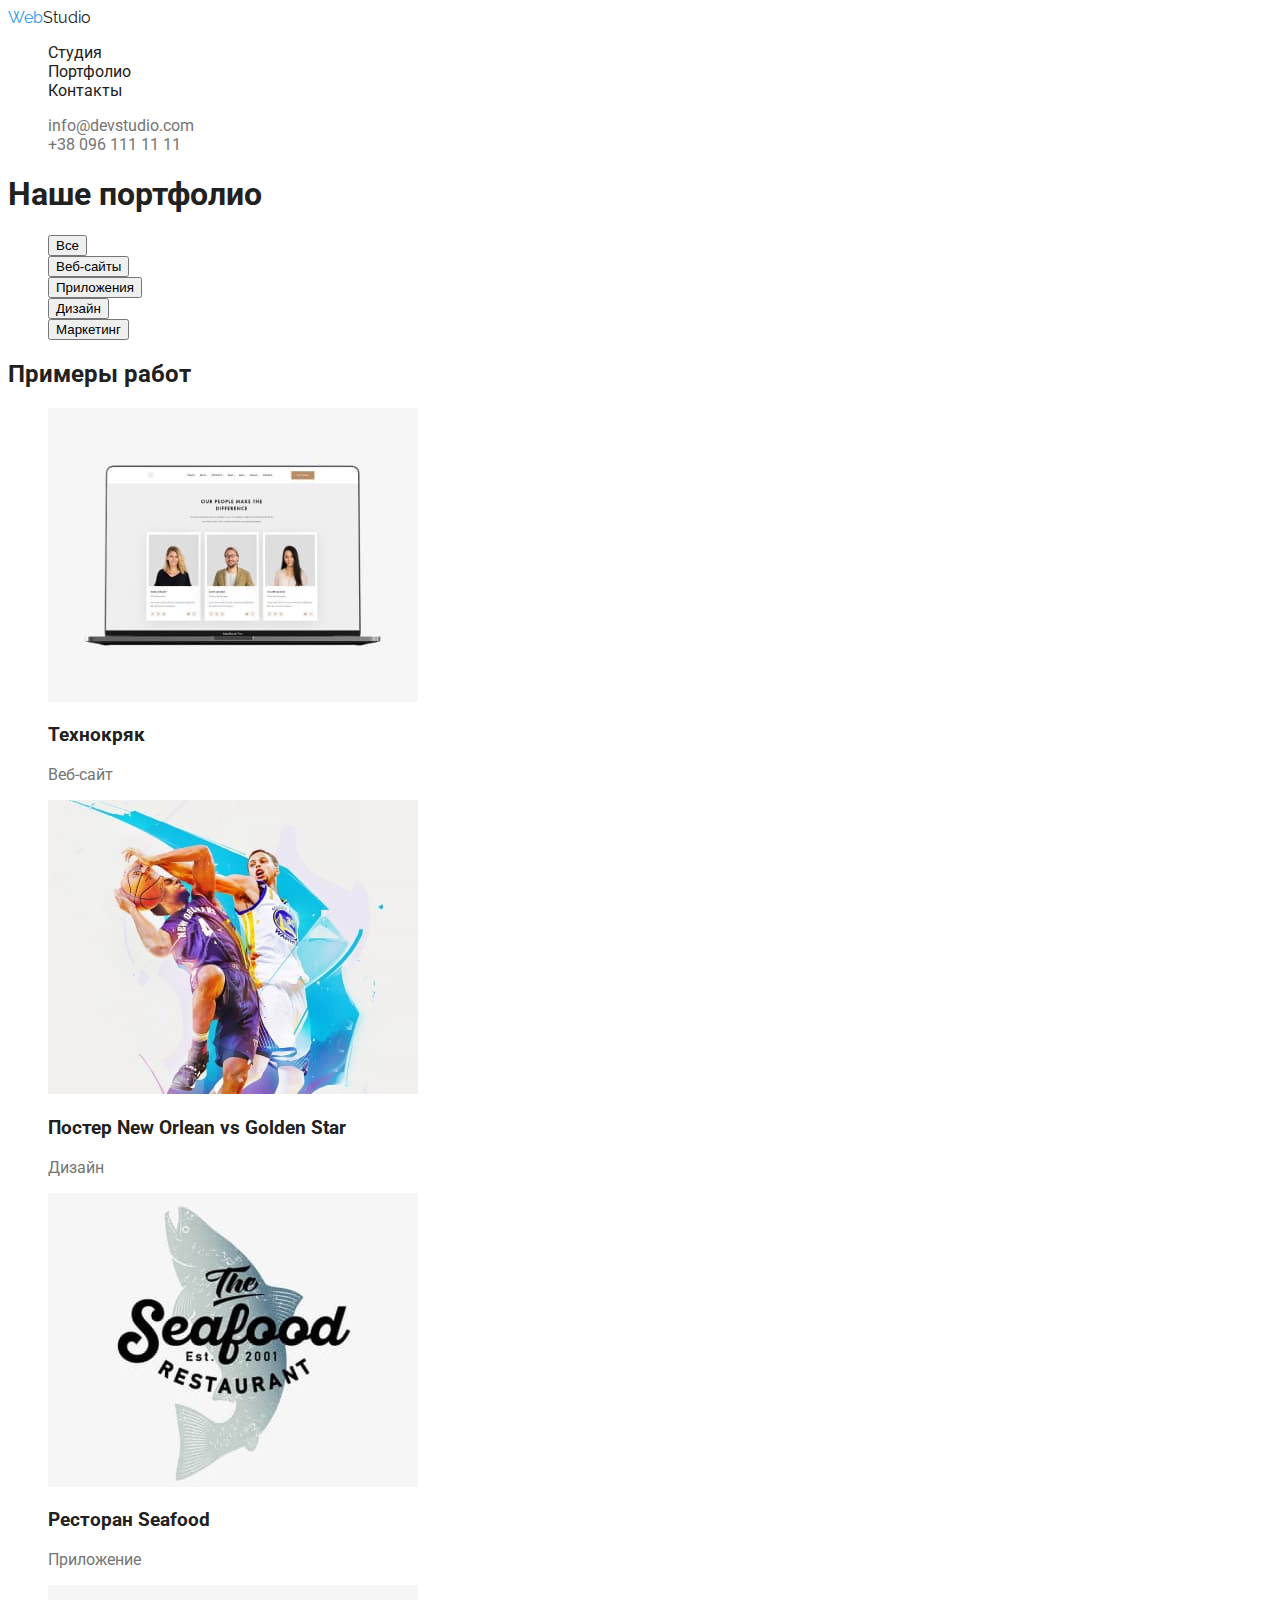
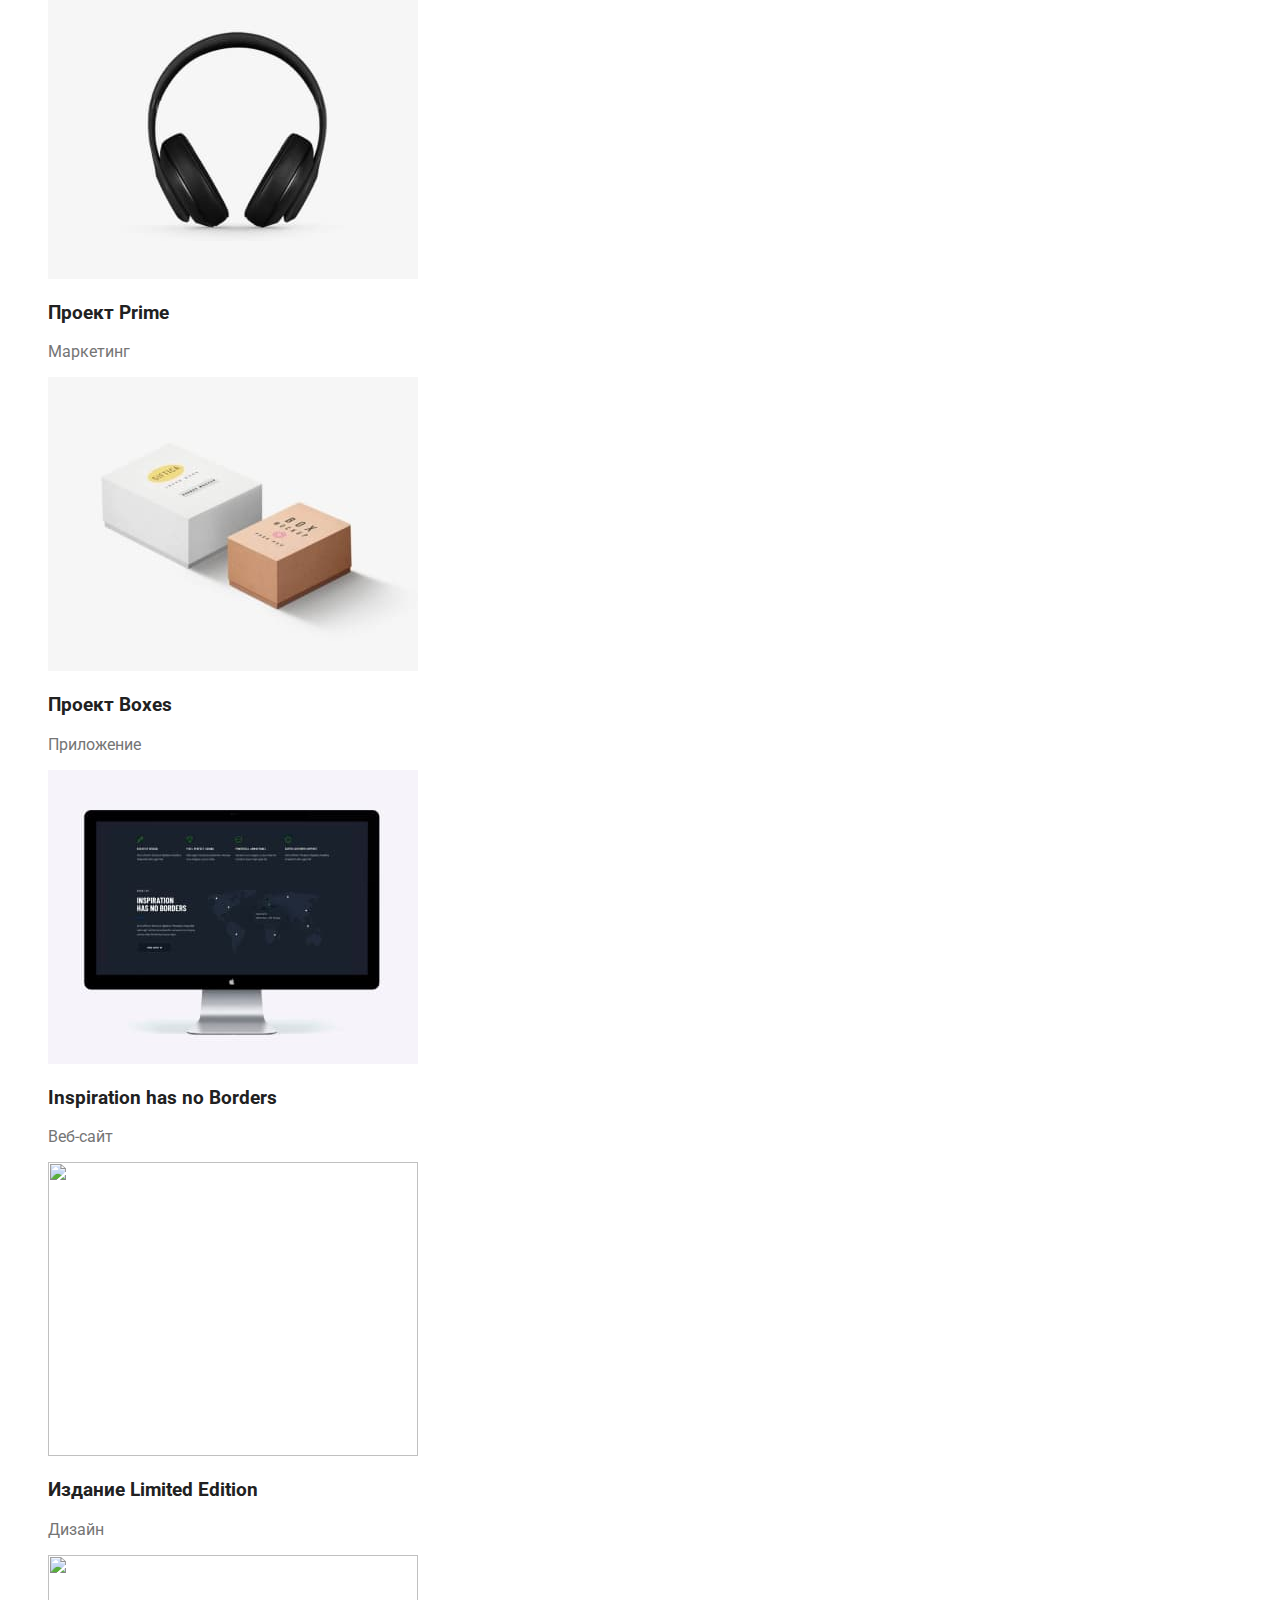
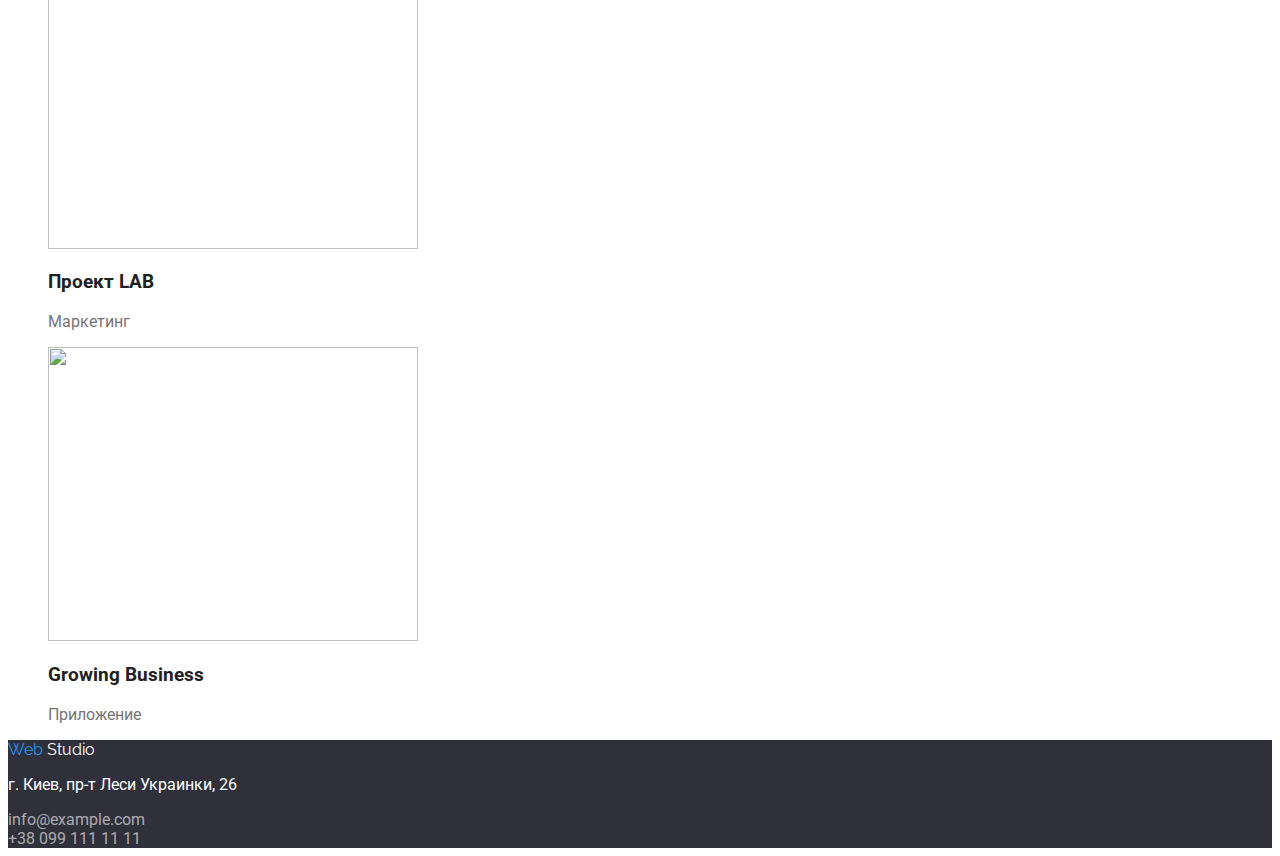
==== portfolio.html @ 96216321 "6" ====
<!DOCTYPE html>
<html lang="ru">
  <head>
    <meta charset="UTF-8" />
    <meta http-equiv="X-UA-Compatible" content="IE=edge" />
    <meta name="viewport" content="width=device-width, initial-scale=1.0" />
    <title>Web Studio (Version 2.1)</title>
    <link rel="stylesheet" href="./css/styles.css" />
    <link rel="preconnect" href="https://fonts.googleapis.com" />
    <link rel="preconnect" href="https://fonts.gstatic.com" crossorigin />
    <link
      href="https://fonts.googleapis.com/css2?family=Raleway:wght@700&family=Roboto:wght@400;500;700;900&display=swap"
      rel="stylesheet"
    />
  </head>

  <body>
    <!--Шапка сайта-->
    <header>
      <nav>
        <a href="./index.html" class="logo"
          >Web<span class="logo-nav">Studio</span></a
        >
        <ul class="site-nav list">
          <li><a href="./index.html" class="link">Студия</a></li>
          <li><a href="./portfolio.html" class="link">Портфолио</a></li>
          <li><a href="" class="link">Контакты</a></li>
        </ul>
      </nav>
      <!--Header contact-->
      <ul class="header-contact list">
        <li>
          <a href="mailto:info@devstudio.com" class="contact"
            >info@devstudio.com</a
          >
        </li>
        <li>
          <a href="tel:+380961111111" class="contact">+38 096 111 11 11</a>
        </li>
      </ul>
    </header>

    <main>
      <section>
        <h1>Наше портфолио</h1>
        <ul>
          <li><button>Все</button></li>
          <li><button>Веб-сайты</button></li>
          <li><button>Приложения</button></li>
          <li><button>Дизайн</button></li>
          <li><button>Маркетинг</button></li>
        </ul>
        <h2>Примеры работ</h2>
        <ul>
          <li>
            <img
              src="./images/portfolio/site_tehnokriak.jpg"
              alt="веб-сайт Технокряк"
              width="370"
              height="294"
            />
            <h3>Технокряк</h3>
            <p>Веб-сайт</p>
          </li>
          <li>
            <img
              src="./images/portfolio/poster_new_arlean_vs_gold_stars.jpg"
              alt="постер Новый Орлеан против Золотых Звезд"
              width="370"
              height="294"
            />
            <h3>Постер <span lang="en">New Orlean vs Golden Star</span></h3>
            <p>Дизайн</p>
          </li>
          <li>
            <img
              src="./images/portfolio/app_restaurant_seafood.jpg"
              alt="приложение ресторана Морепродукты"
              width="370"
              height="294"
            />
            <h3>Ресторан <span lang="en">Seafood</span></h3>
            <p>Приложение</p>
          </li>
          <img
            src="./images/portfolio/marketing_project_prime.jpg"
            alt="проект Прайм маркейтинг"
            width="370"
            height="294"
          />
          <h3>Проект <span lang="en">Prime</span></h3>
          <p>Маркетинг</p>
          <li>
            <img
              src="./images/portfolio/app_project_boxes.jpg"
              alt="приложение проекта Коробки"
              width="370"
              height="294"
            />
            <h3>Проект <span lang="en">Boxes</span></h3>
            <p>Приложение</p>
          </li>
          <li>
            <img
              src="./images/portfolio/site_inspiration.jpg"
              alt="Веб-сайт Вдохновение не имеет границ"
              width="370"
              height="294"
            />
            <h3 lang="en">Inspiration has no Borders</h3>
            <p>Веб-сайт</p>
          </li>
          <li>
            <img src="" alt="" width="370" height="294" />
            <h3>Издание <span lang="en">Limited Edition</span></h3>
            <p>Дизайн</p>
          </li>
          <li>
            <img src="" alt="" width="370" height="294" />
            <h3>Проект <span lang="en">LAB</span></h3>
            <p>Маркетинг</p>
          </li>
          <li>
            <img src="" alt="" width="370" height="294" />
            <h3 lang="en">Growing Business</h3>
            <p>Приложение</p>
          </li>
        </ul>
      </section>
    </main>

    <footer class="footer">
      <a href="./index.html" class="logo"
        >Web <span class="logo-footer">Studio</span></a
      >

      <address>
        <p class="footer-adress">г. Киев, пр-т Леси Украинки, 26</p>
        <a href="mailto:info@example.com" class="footer-contact"
          >info@example.com</a
        >
        <br />
        <a href="tel:+380991111111" class="footer-contact">+38 099 111 11 11</a>
      </address>
    </footer>
  </body>
</html>
---- css/styles.css ----
:root{
    --primary-background-color: #ffffff;
    --alternative-background-color: #2F303A;
    --acccent-background-color:#F5F4FA;
    --primary-text-color: #212121;
    --title-text-color: #757575;
    --alternative-text-color: rgba(255, 255, 255, 0.6);
    --accent-color: #2196F3;
}

body{
    background-color: var(--primary-background-color);
    color: var(--primary-text-color);
    font-family: 'Raleway', sans-serif;
    font-family: 'Roboto', sans-serif;
}

ul{
    list-style: none;
}

a{
    text-decoration: none
}

p{
    color: var(--title-text-color);
}

/* Site-nav */
.logo{
        font-family: 'Raleway';
        color: var(--accent-color);
}

.logo-nav{
color: var(--primary-text-color);
}

.site-nav .link{
color: var(--primary-text-color);
}

.site-nav .link:hover,
.site-nav .link:focus{
color: var(--accent-color);
}

/* Header contact */

.header-contact .contact{
    color: var(--title-text-color);
}

.header-contact .contact:hover,
.header-contact .contact:focus{
color: var(--accent-color);
}

/* Hero */
.hero{
    background-color: var(--alternative-background-color);
}

.hero-title{
    color: var(--primary-background-color);
}

.hero-button:hover,
.hero-button:focus{
cursor: pointer;
}

/* Our team */
.section-team{
    background-color: var(--acccent-background-color);
}

.team-apart{
    background-color: var(--primary-background-color);
}

/* Footer */

.footer{
    background-color: var(--alternative-background-color);
}

.logo-footer{
    color: var(--primary-background-color);
}

.footer-adress{
    color: var(--primary-background-color);
    font-style: normal;
}

.footer-contact{
        font-style: normal;
        color: var(--alternative-text-color);
}
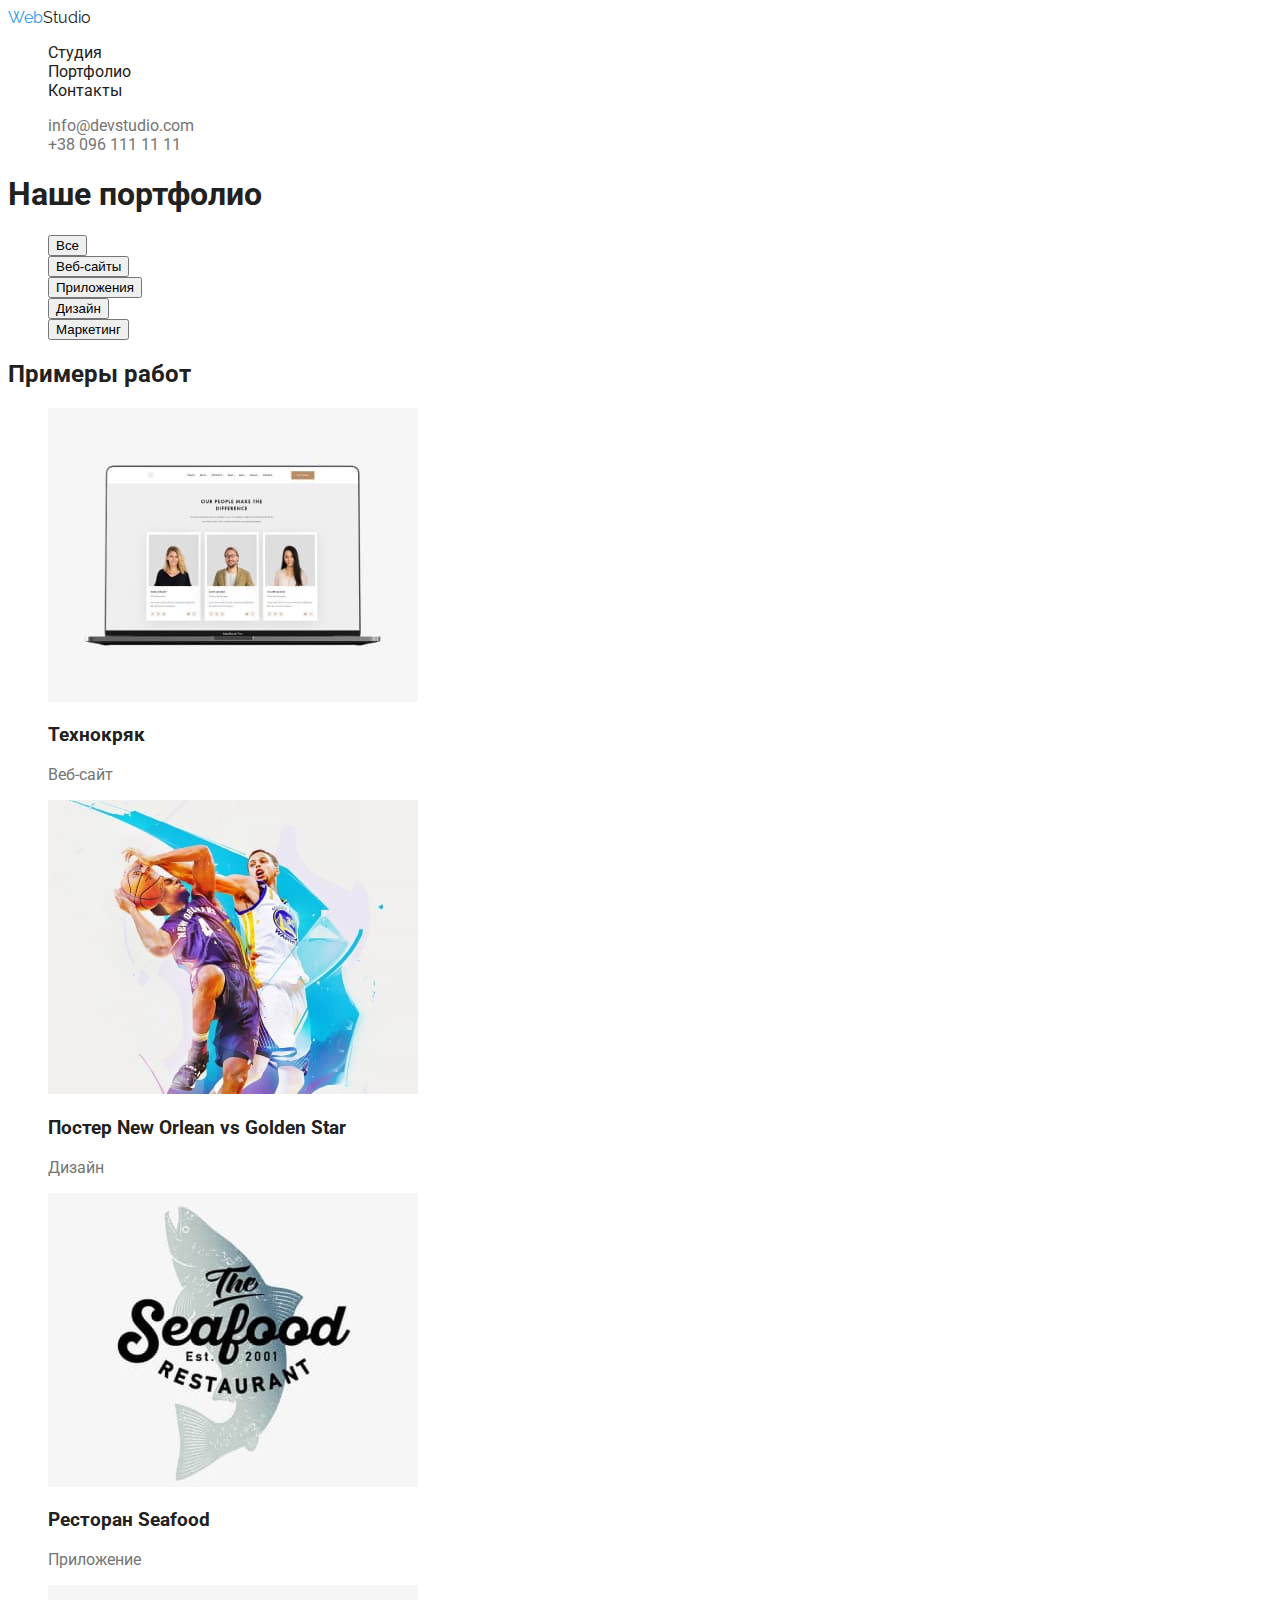
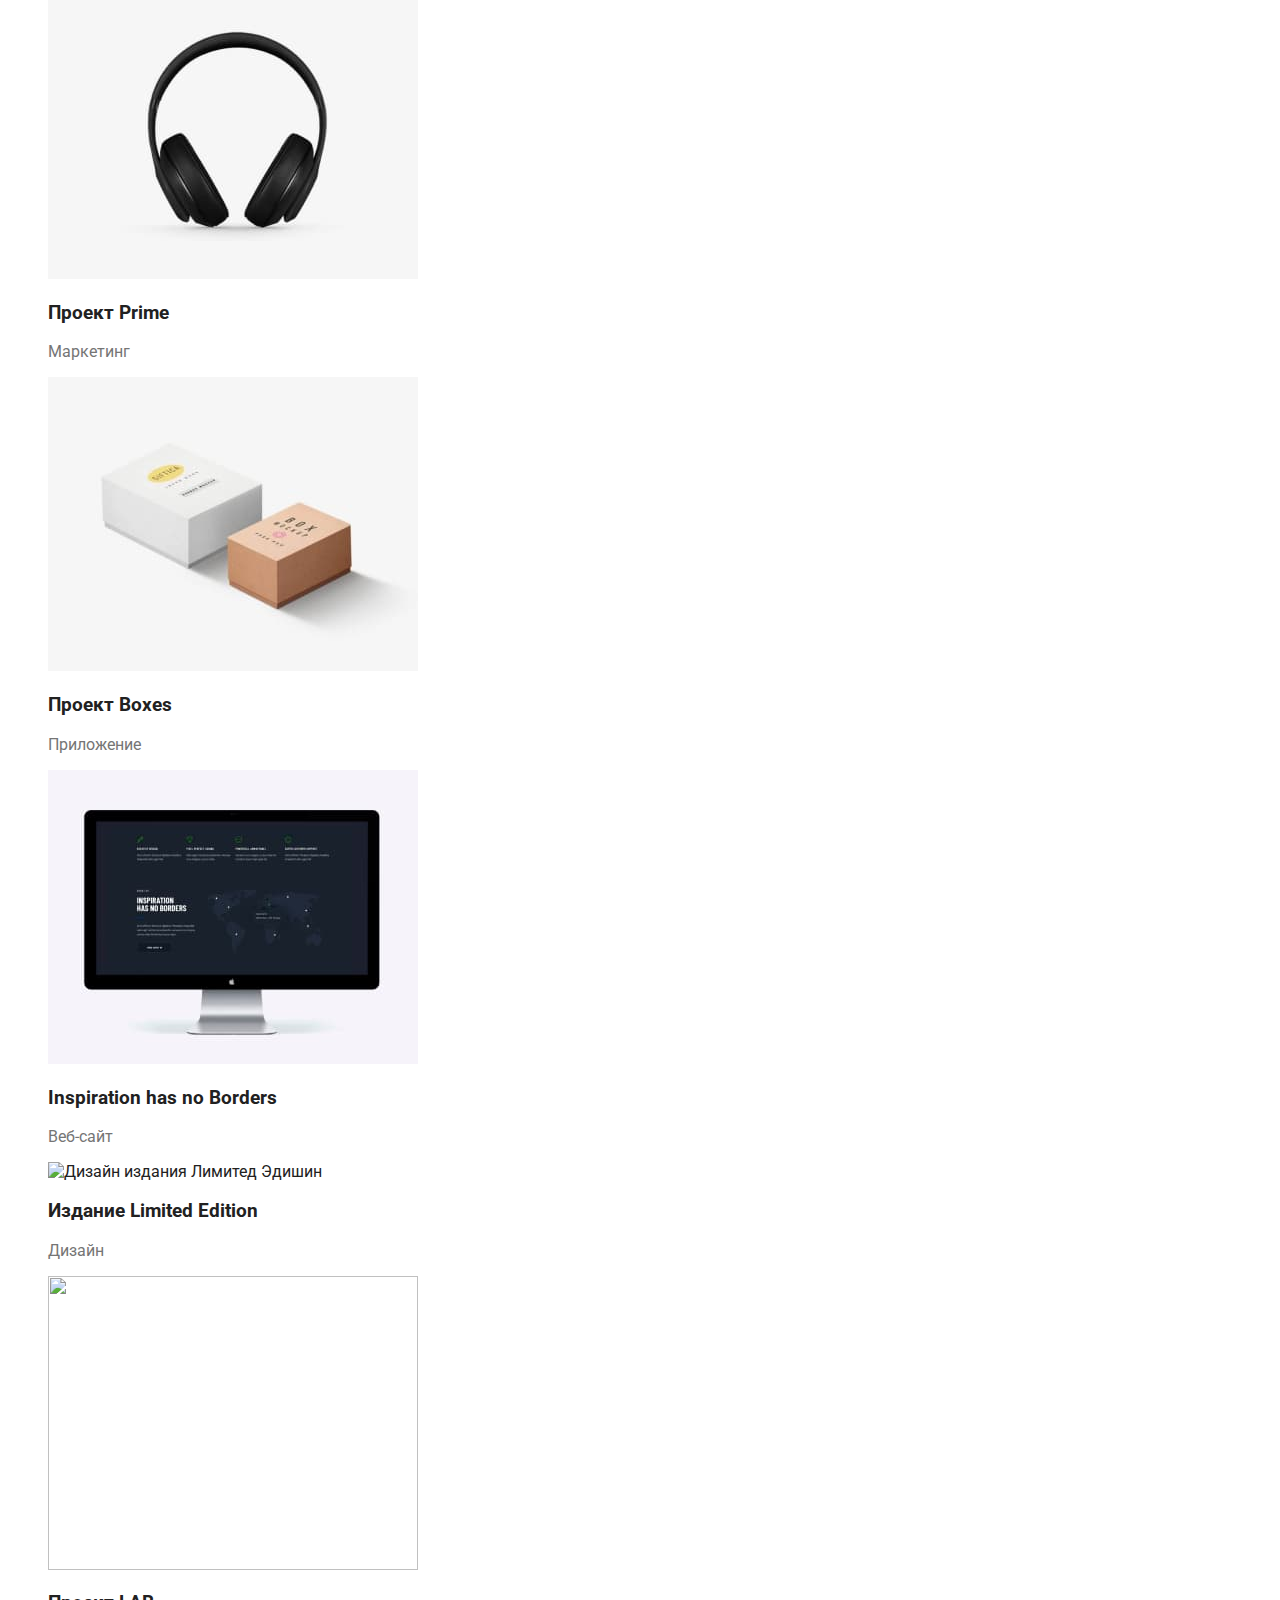
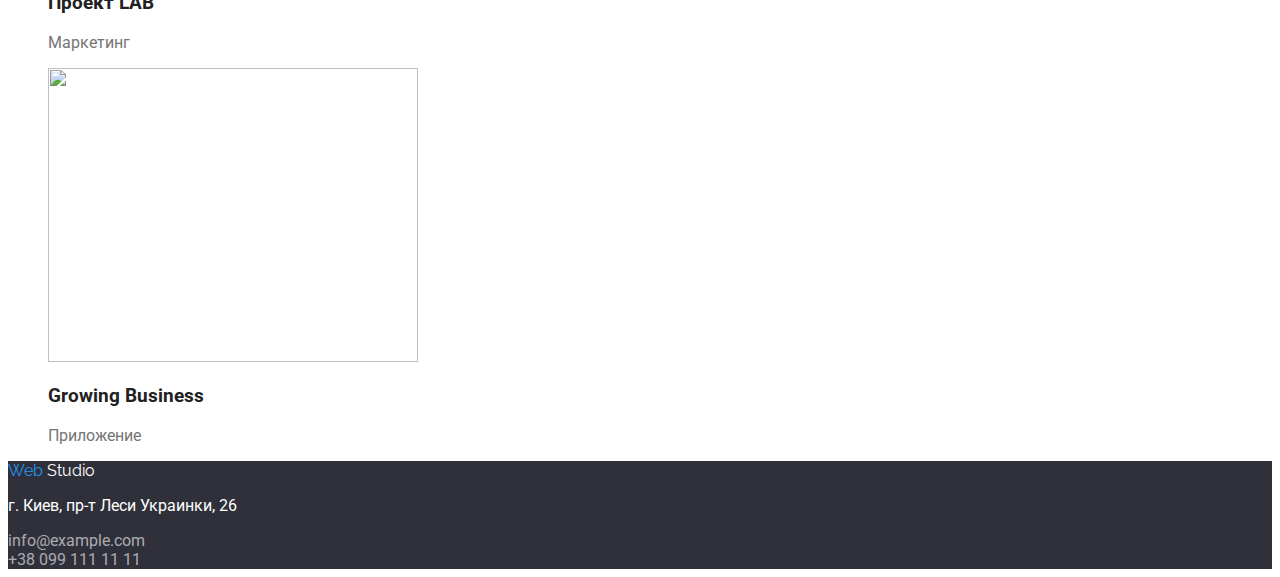
==== commit 34e57066: "7" ====
--- a/portfolio.html
+++ b/portfolio.html
@@ -111,7 +111,12 @@
             <p>Веб-сайт</p>
           </li>
           <li>
-            <img src="" alt="" width="370" height="294" />
+            <img
+              src=""
+              alt="Дизайн издания Лимитед Эдишин"
+              width="370"
+              height="294"
+            />
             <h3>Издание <span lang="en">Limited Edition</span></h3>
             <p>Дизайн</p>
           </li>
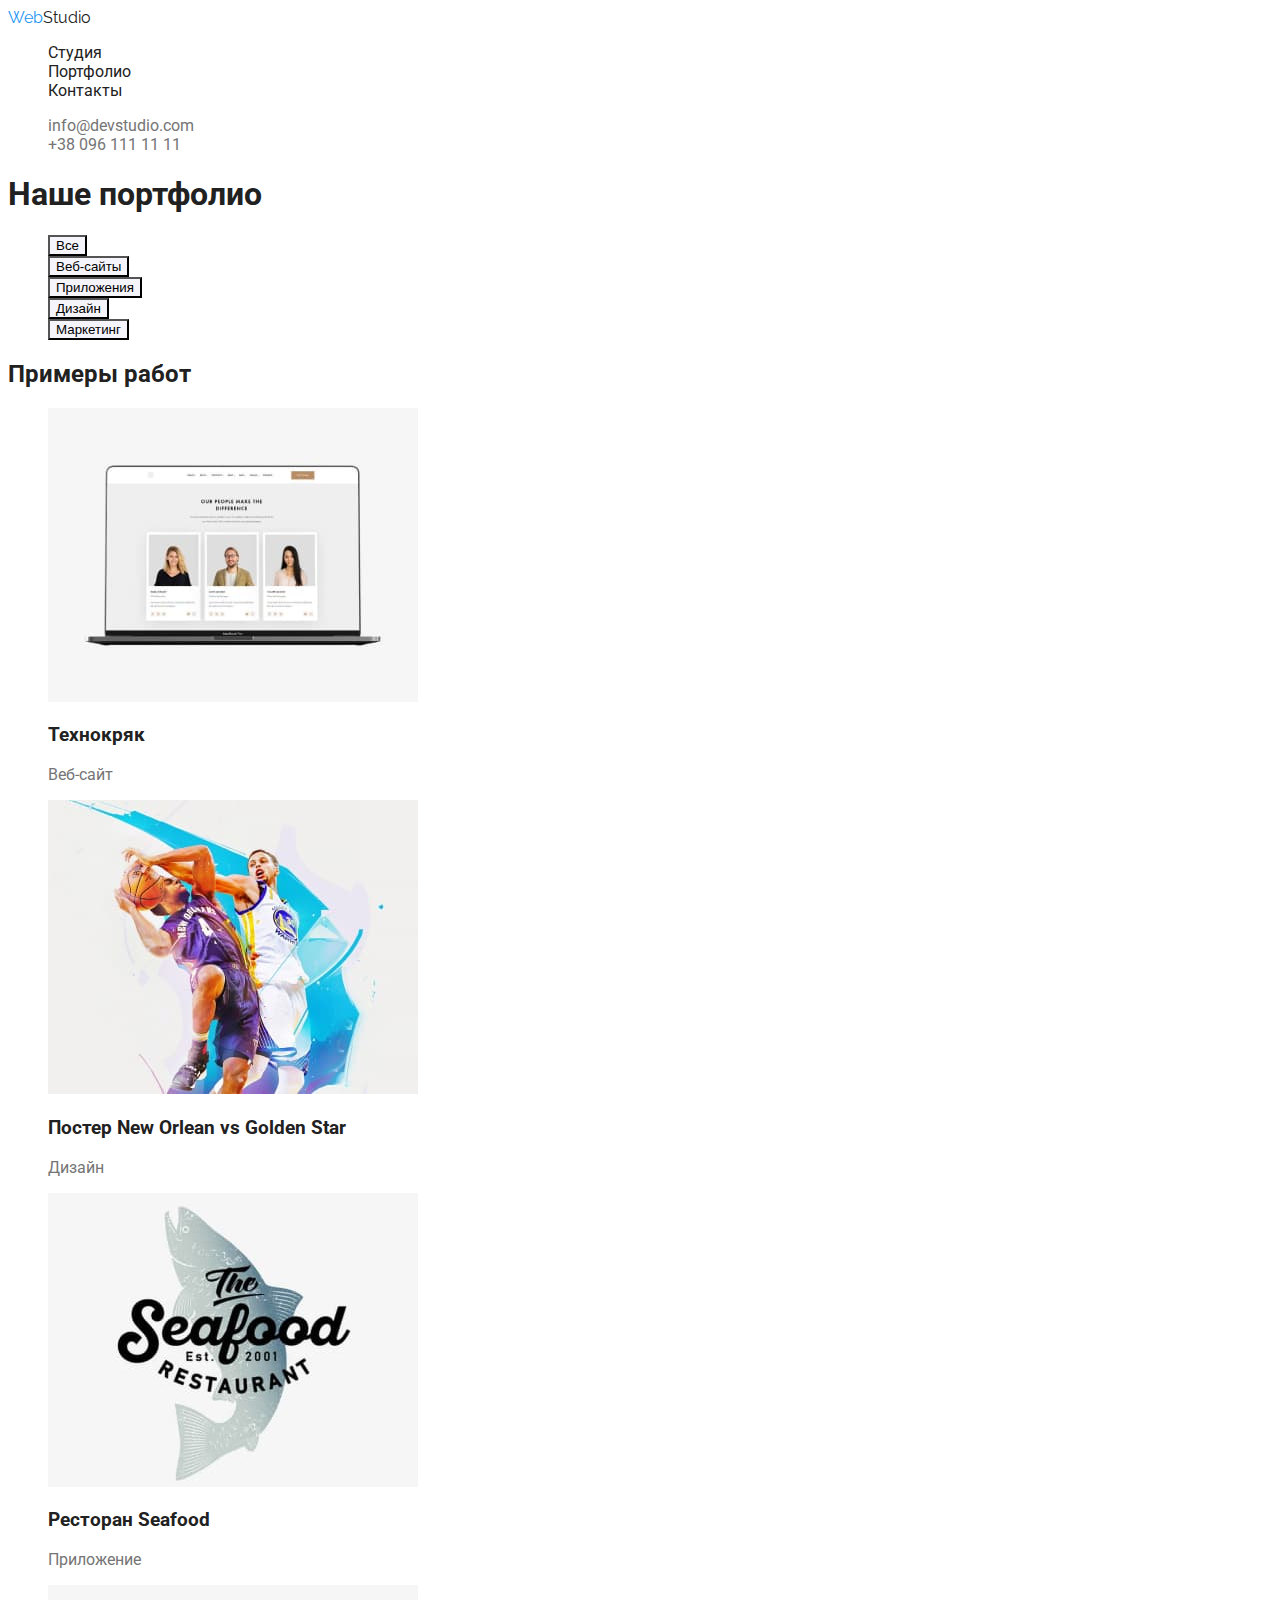
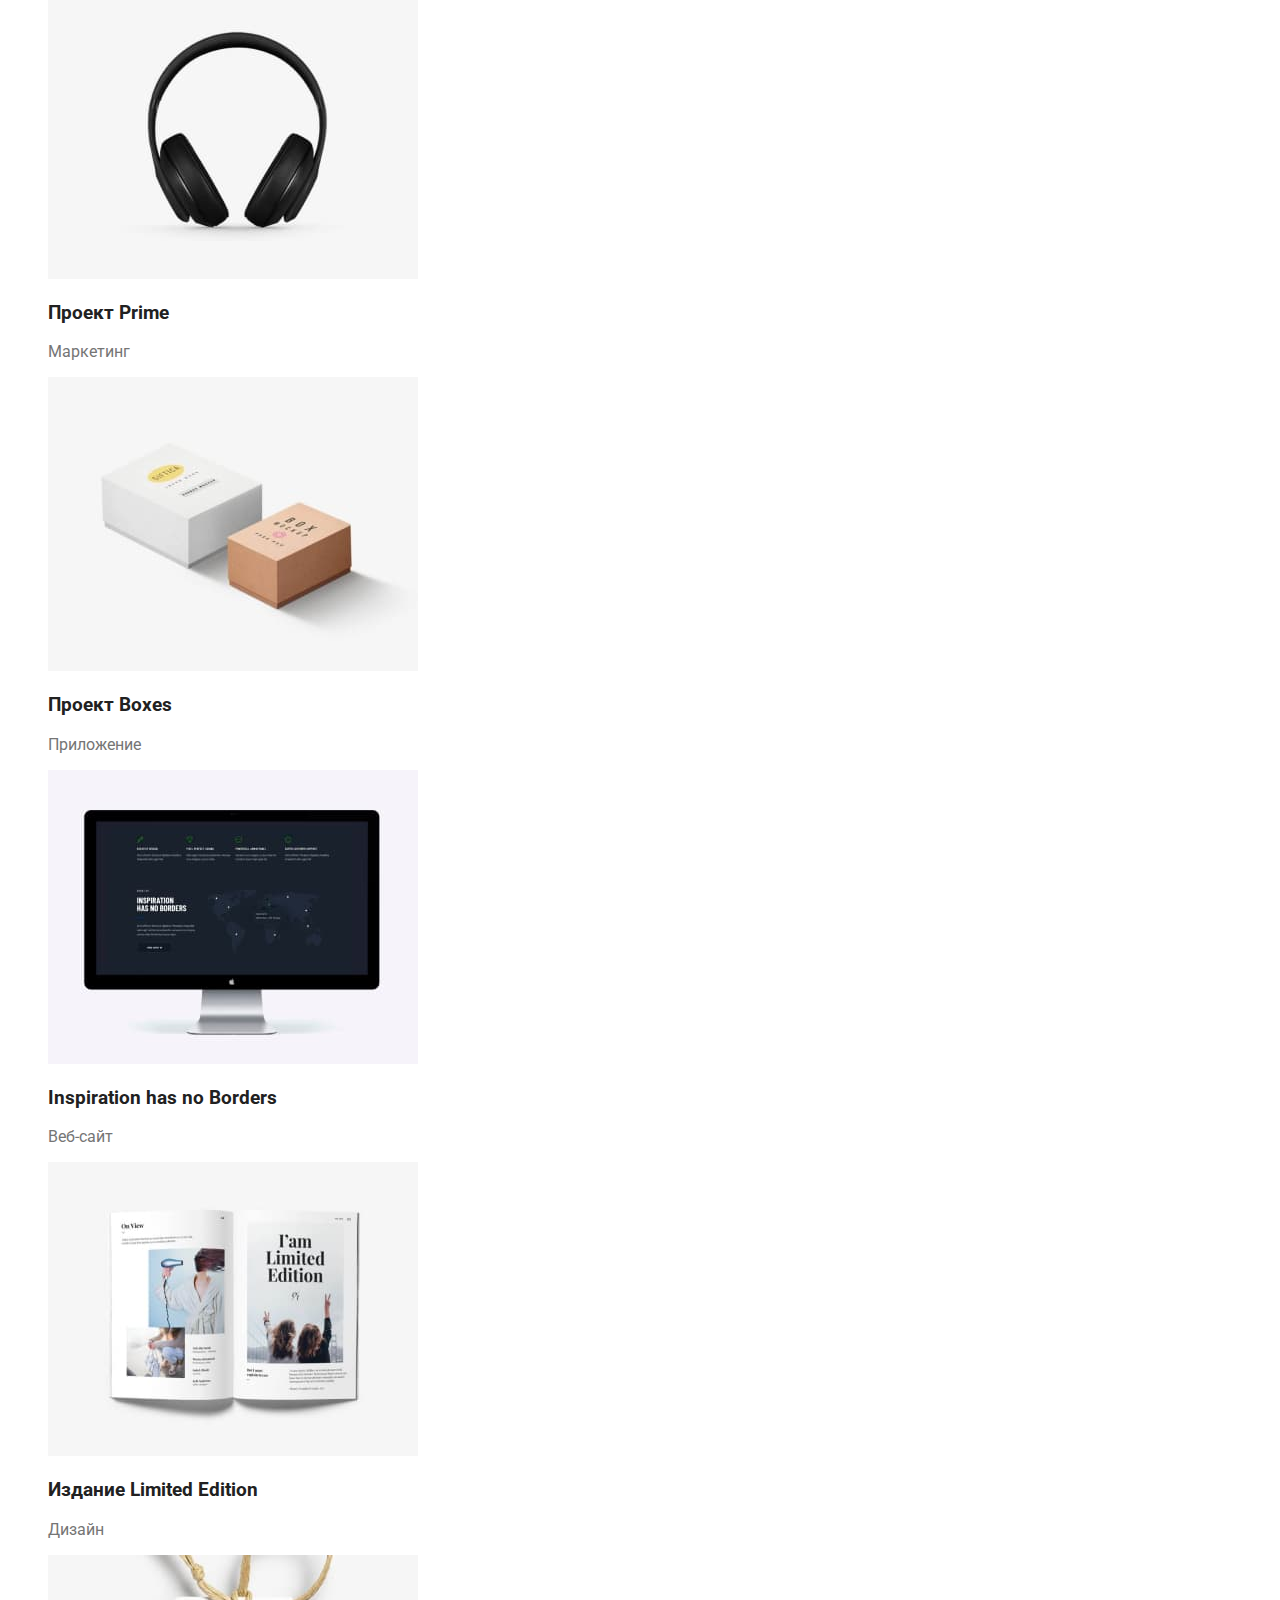
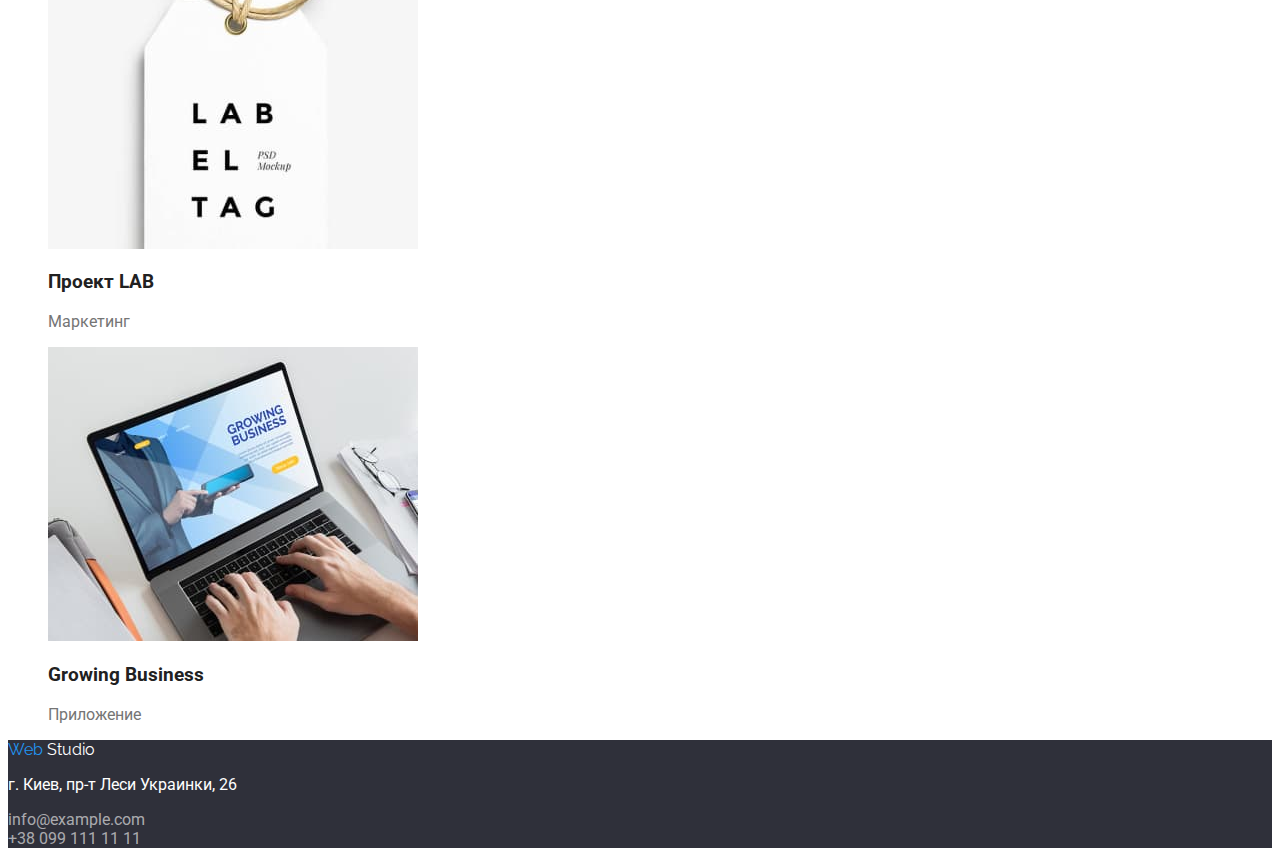
==== commit 96fc756e: "8" ====
--- a/portfolio.html
+++ b/portfolio.html
@@ -44,11 +44,19 @@
       <section>
         <h1>Наше портфолио</h1>
         <ul>
-          <li><button>Все</button></li>
-          <li><button>Веб-сайты</button></li>
-          <li><button>Приложения</button></li>
-          <li><button>Дизайн</button></li>
-          <li><button>Маркетинг</button></li>
+          <li><button type="button" class="button portfolio">Все</button></li>
+          <li>
+            <button type="button" class="button portfolio">Веб-сайты</button>
+          </li>
+          <li>
+            <button type="button" class="button portfolio">Приложения</button>
+          </li>
+          <li>
+            <button type="button" class="button portfolio">Дизайн</button>
+          </li>
+          <li>
+            <button type="button" class="button portfolio">Маркетинг</button>
+          </li>
         </ul>
         <h2>Примеры работ</h2>
         <ul>
@@ -112,7 +120,7 @@
           </li>
           <li>
             <img
-              src=""
+              src="./images/portfolio/design_limeted_edition.jpg"
               alt="Дизайн издания Лимитед Эдишин"
               width="370"
               height="294"
@@ -121,12 +129,22 @@
             <p>Дизайн</p>
           </li>
           <li>
-            <img src="" alt="" width="370" height="294" />
+            <img
+              src="./images/portfolio/progect_lab.jpg"
+              alt="Проект ЛАБ"
+              width="370"
+              height="294"
+            />
             <h3>Проект <span lang="en">LAB</span></h3>
             <p>Маркетинг</p>
           </li>
           <li>
-            <img src="" alt="" width="370" height="294" />
+            <img
+              src="./images/portfolio/app_groving_b.jpg"
+              alt="Приложение растущий бизнес"
+              width="370"
+              height="294"
+            />
             <h3 lang="en">Growing Business</h3>
             <p>Приложение</p>
           </li>
--- a/css/styles.css
+++ b/css/styles.css
@@ -66,9 +66,30 @@
     color: var(--primary-background-color);
 }
 
-.hero-button:hover,
-.hero-button:focus{
+/* Buttons */
+
+.button{
+
+}
+
+.button.hero{
+    color: var(--primary-background-color);
+    background-color: var(--accent-color);
+}
+
+.button.hero:hover,
+.button.hero:focus{
 cursor: pointer;
+}
+
+.button.portfolio{
+    background-color: var(--acccent-background-color);
+}
+
+.button.portfolio:hover,
+.button.portfolio:focus{
+cursor: pointer;
+background-color: var(--accent-color);
 }
 
 /* Our team */
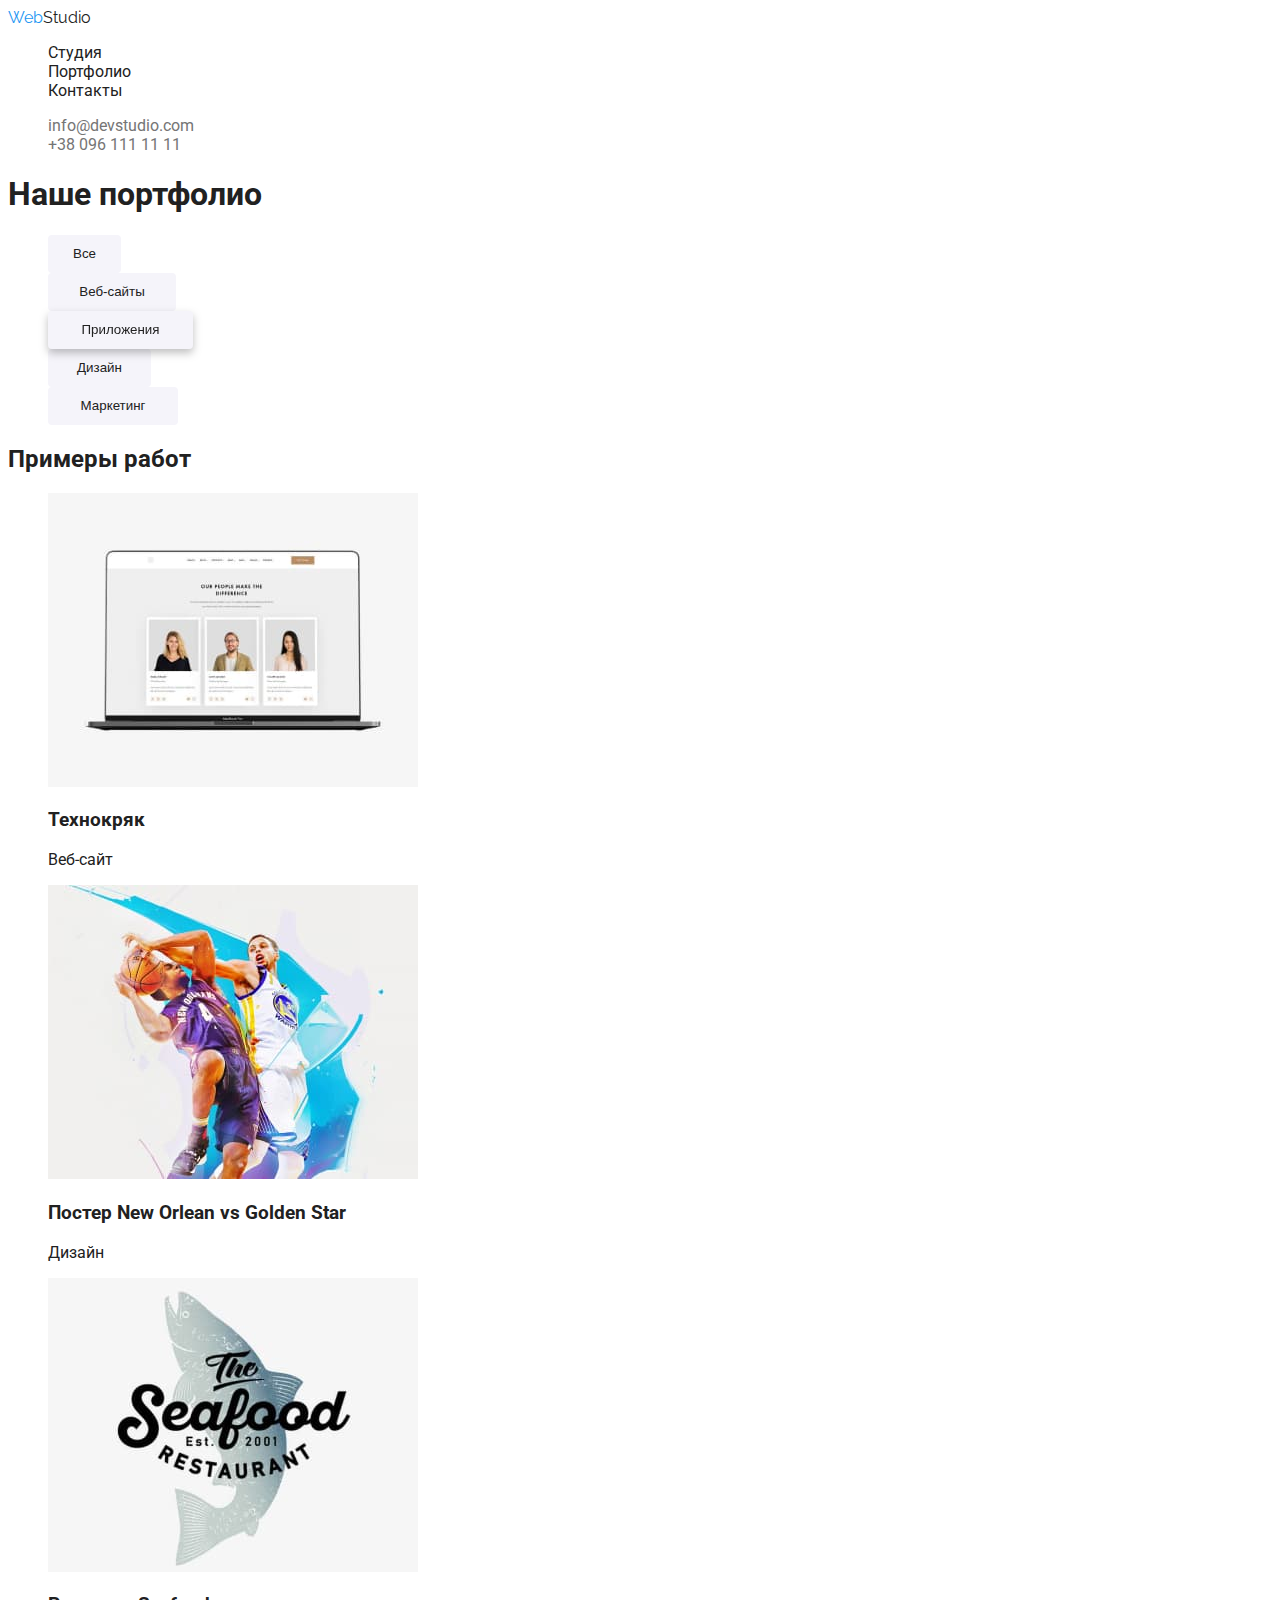
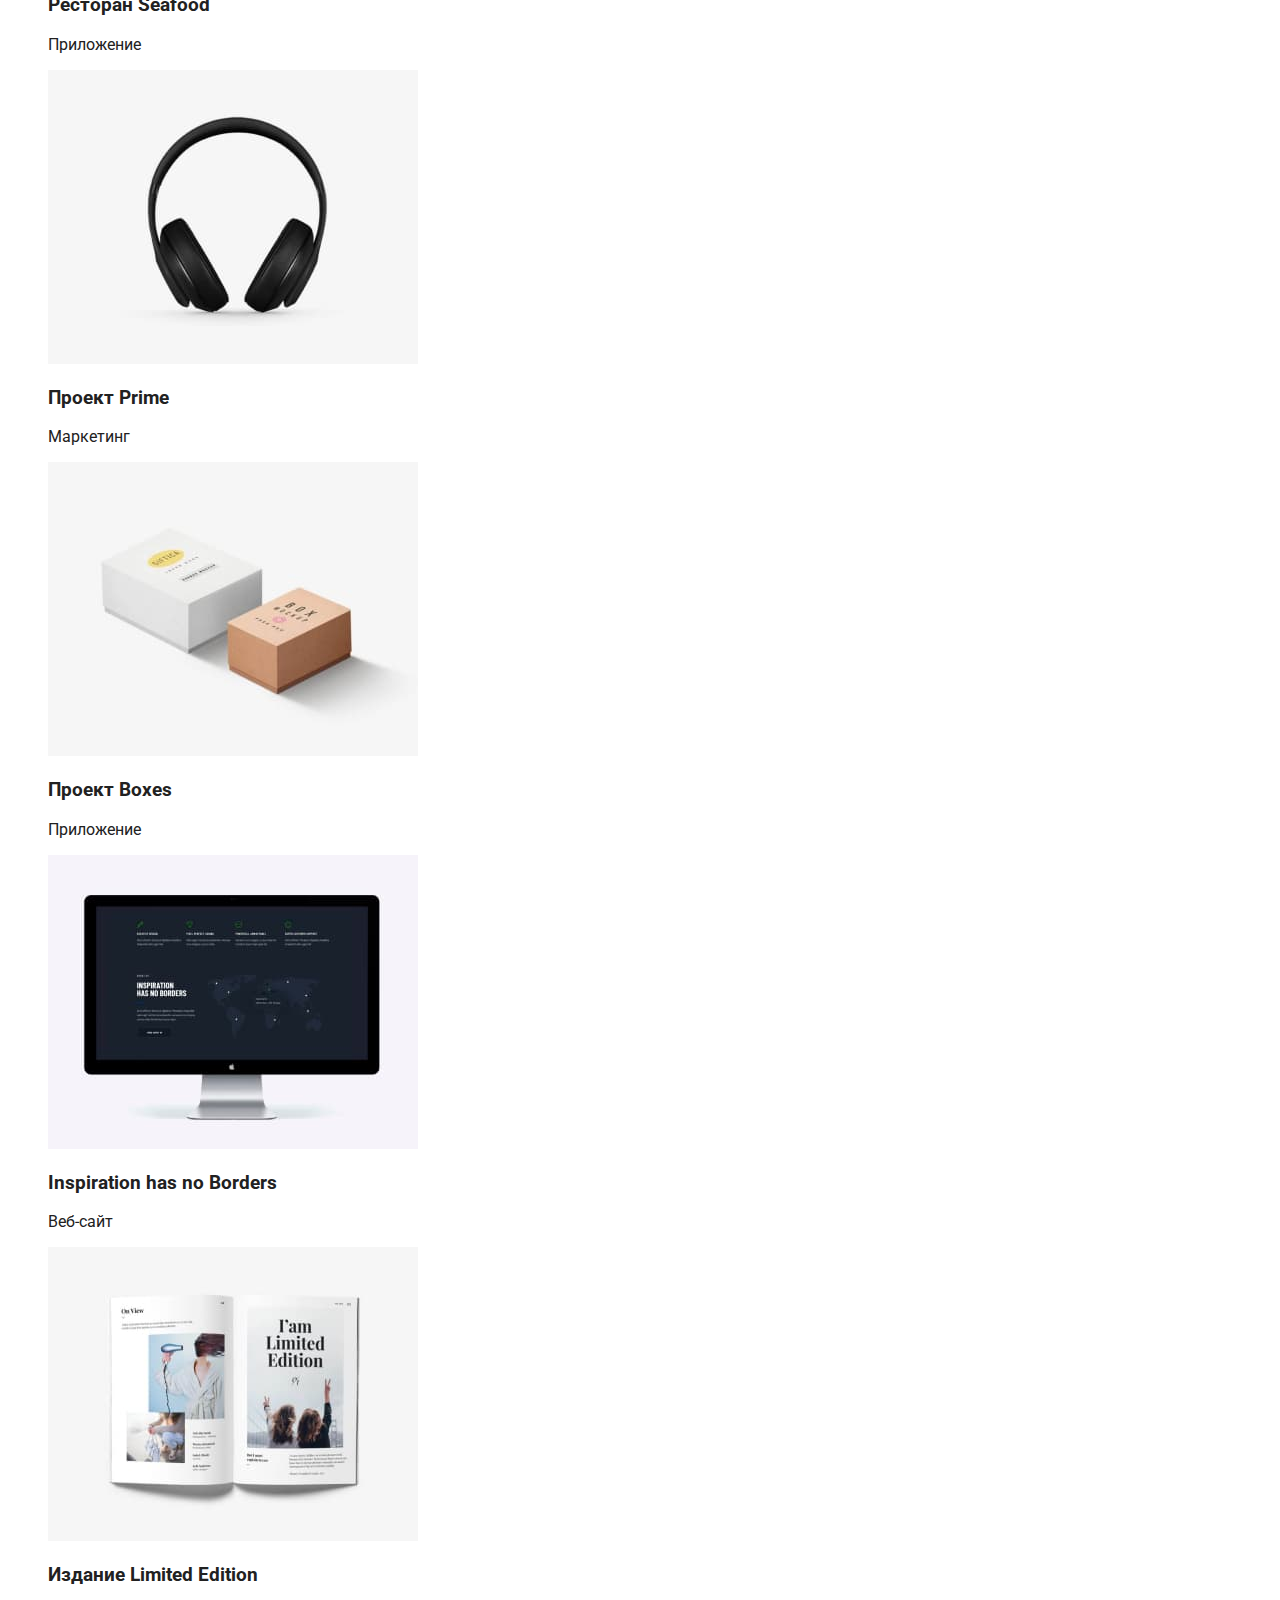
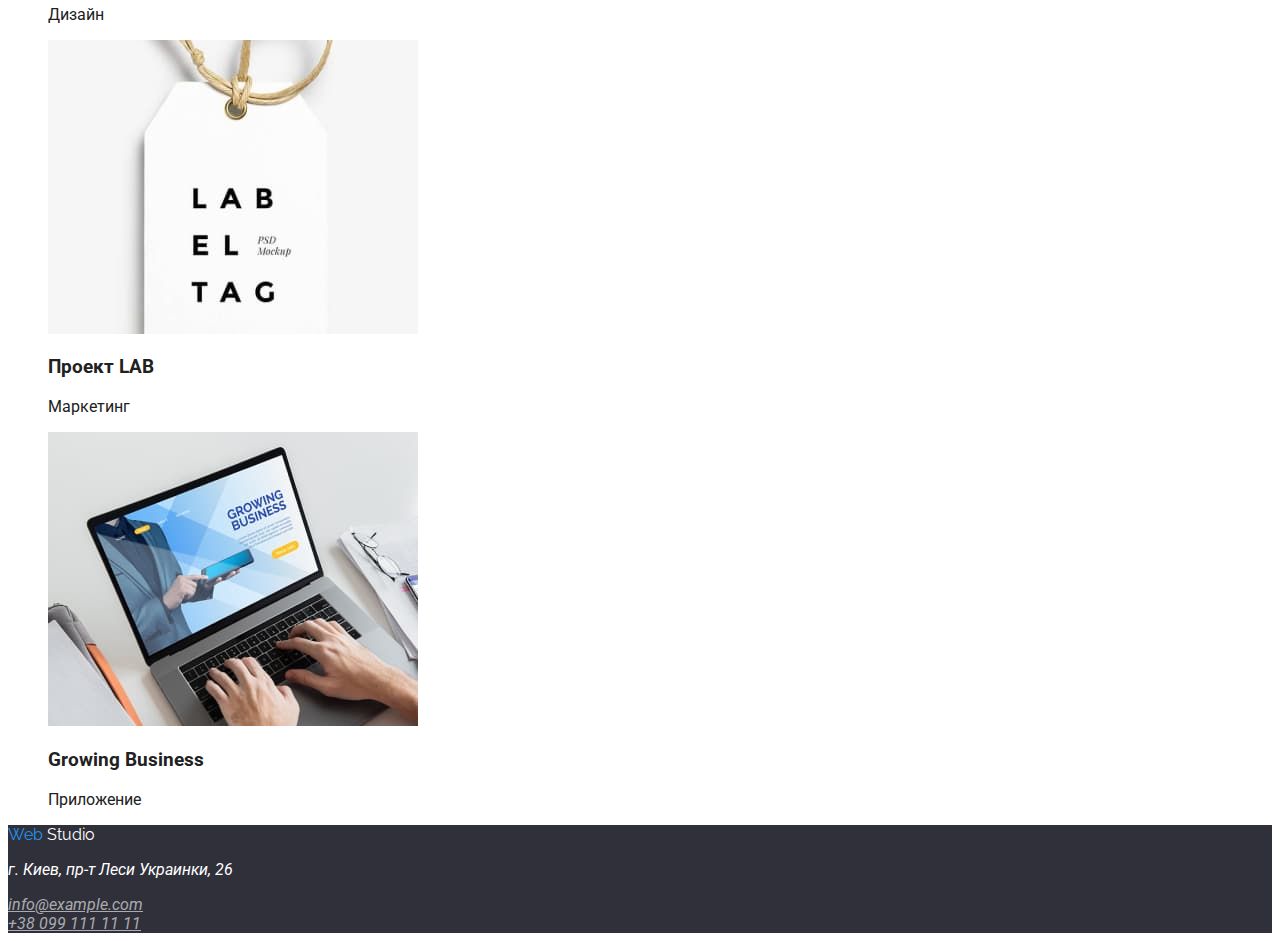
==== commit e94e230c: "12" ====
--- a/portfolio.html
+++ b/portfolio.html
@@ -43,23 +43,33 @@
     <main>
       <section>
         <h1>Наше портфолио</h1>
-        <ul>
-          <li><button type="button" class="button portfolio">Все</button></li>
+        <ul class="portfolio list">
           <li>
-            <button type="button" class="button portfolio">Веб-сайты</button>
+            <button type="button" class="button portfolio all">Все</button>
           </li>
           <li>
-            <button type="button" class="button portfolio">Приложения</button>
+            <button type="button" class="button portfolio site">
+              Веб-сайты
+            </button>
           </li>
           <li>
-            <button type="button" class="button portfolio">Дизайн</button>
+            <button type="button" class="button portfolio app">
+              Приложения
+            </button>
           </li>
           <li>
-            <button type="button" class="button portfolio">Маркетинг</button>
+            <button type="button" class="button portfolio design">
+              Дизайн
+            </button>
+          </li>
+          <li>
+            <button type="button" class="button portfolio marketing">
+              Маркетинг
+            </button>
           </li>
         </ul>
         <h2>Примеры работ</h2>
-        <ul>
+        <ul class="example list">
           <li>
             <img
               src="./images/portfolio/site_tehnokriak.jpg"
@@ -90,14 +100,17 @@
             <h3>Ресторан <span lang="en">Seafood</span></h3>
             <p>Приложение</p>
           </li>
-          <img
-            src="./images/portfolio/marketing_project_prime.jpg"
-            alt="проект Прайм маркейтинг"
-            width="370"
-            height="294"
-          />
-          <h3>Проект <span lang="en">Prime</span></h3>
-          <p>Маркетинг</p>
+          <li>
+            <img
+              src="./images/portfolio/marketing_project_prime.jpg"
+              alt="проект Прайм маркейтинг"
+              width="370"
+              height="294"
+            />
+            <h3>Проект <span lang="en">Prime</span></h3>
+            <p>Маркетинг</p>
+          </li>
+
           <li>
             <img
               src="./images/portfolio/app_project_boxes.jpg"
--- a/css/styles.css
+++ b/css/styles.css
@@ -6,6 +6,8 @@
     --title-text-color: #757575;
     --alternative-text-color: rgba(255, 255, 255, 0.6);
     --accent-color: #2196F3;
+    --button-hero-shadow: (0px 4px 4px rgba(0, 0, 0, 0.15));
+    --button-portfolio-shadow: drop-shadow(0px 4px 4px rgba(0, 0, 0, 0.25));
 }
 
 body{
@@ -15,22 +17,13 @@
     font-family: 'Roboto', sans-serif;
 }
 
-ul{
-    list-style: none;
-}
-
-a{
-    text-decoration: none
-}
-
-p{
-    color: var(--title-text-color);
-}
 
 /* Site-nav */
 .logo{
-        font-family: 'Raleway';
-        color: var(--accent-color);
+    font-family: 'Raleway';
+    text-decoration: none;
+    color: var(--accent-color);
+
 }
 
 .logo-nav{
@@ -38,7 +31,8 @@
 }
 
 .site-nav .link{
-color: var(--primary-text-color);
+    color: var(--primary-text-color);
+    text-decoration: none;
 }
 
 .site-nav .link:hover,
@@ -46,10 +40,14 @@
 color: var(--accent-color);
 }
 
+.list{
+    list-style: none;
+}
 /* Header contact */
 
 .header-contact .contact{
     color: var(--title-text-color);
+    text-decoration: none;
 }
 
 .header-contact .contact:hover,
@@ -69,12 +67,19 @@
 /* Buttons */
 
 .button{
-
+    border-color: transparent;
+    border-radius: 4px;
 }
 
 .button.hero{
+    width: 200px;
+    height: 50px;
+    left: 700px;
+    top: 430px;
     color: var(--primary-background-color);
     background-color: var(--accent-color);
+    box-shadow: var(--button-hero-shadow);
+    
 }
 
 .button.hero:hover,
@@ -84,16 +89,60 @@
 
 .button.portfolio{
     background-color: var(--acccent-background-color);
+    color: var(--primary-text-color);
 }
 
 .button.portfolio:hover,
 .button.portfolio:focus{
-cursor: pointer;
-background-color: var(--accent-color);
+    background-color: var(--accent-color);
+    color: var(--primary-background-color);
+    cursor: pointer;
+}
+
+.button.all{
+    width: 73px;
+    height: 38px;
+    left: 495px;
+    top: 174px;
+}
+
+.button.site{
+    width: 128px;
+    height: 38px;
+    left: 576px;
+    top: 174px;
+}
+
+.button.app{
+    width: 145px;
+    height: 38px;
+    left: 712px;
+    top: 174px;
+    filter: var(--button-portfolio-shadow);
+}
+
+.button.design{
+    width: 103px;
+    height: 38px;
+    left: 865px;
+    top: 174px;
+}
+
+.button.marketing{
+    width: 130px;
+    height: 38px;
+    left: 976px;
+    top: 174px;;
+}
+
+
+/* Body */
+.ident-title {
+    color: var(--title-text-color);
 }
 
 /* Our team */
-.section-team{
+.section.team{
     background-color: var(--acccent-background-color);
 }
 
@@ -102,7 +151,6 @@
 }
 
 /* Footer */
-
 .footer{
     background-color: var(--alternative-background-color);
 }
@@ -113,10 +161,11 @@
 
 .footer-adress{
     color: var(--primary-background-color);
-    font-style: normal;
 }
 
 .footer-contact{
-        font-style: normal;
         color: var(--alternative-text-color);
-}+}
+.footer-contact:hover{
+    color: var(--accent-color);
+}
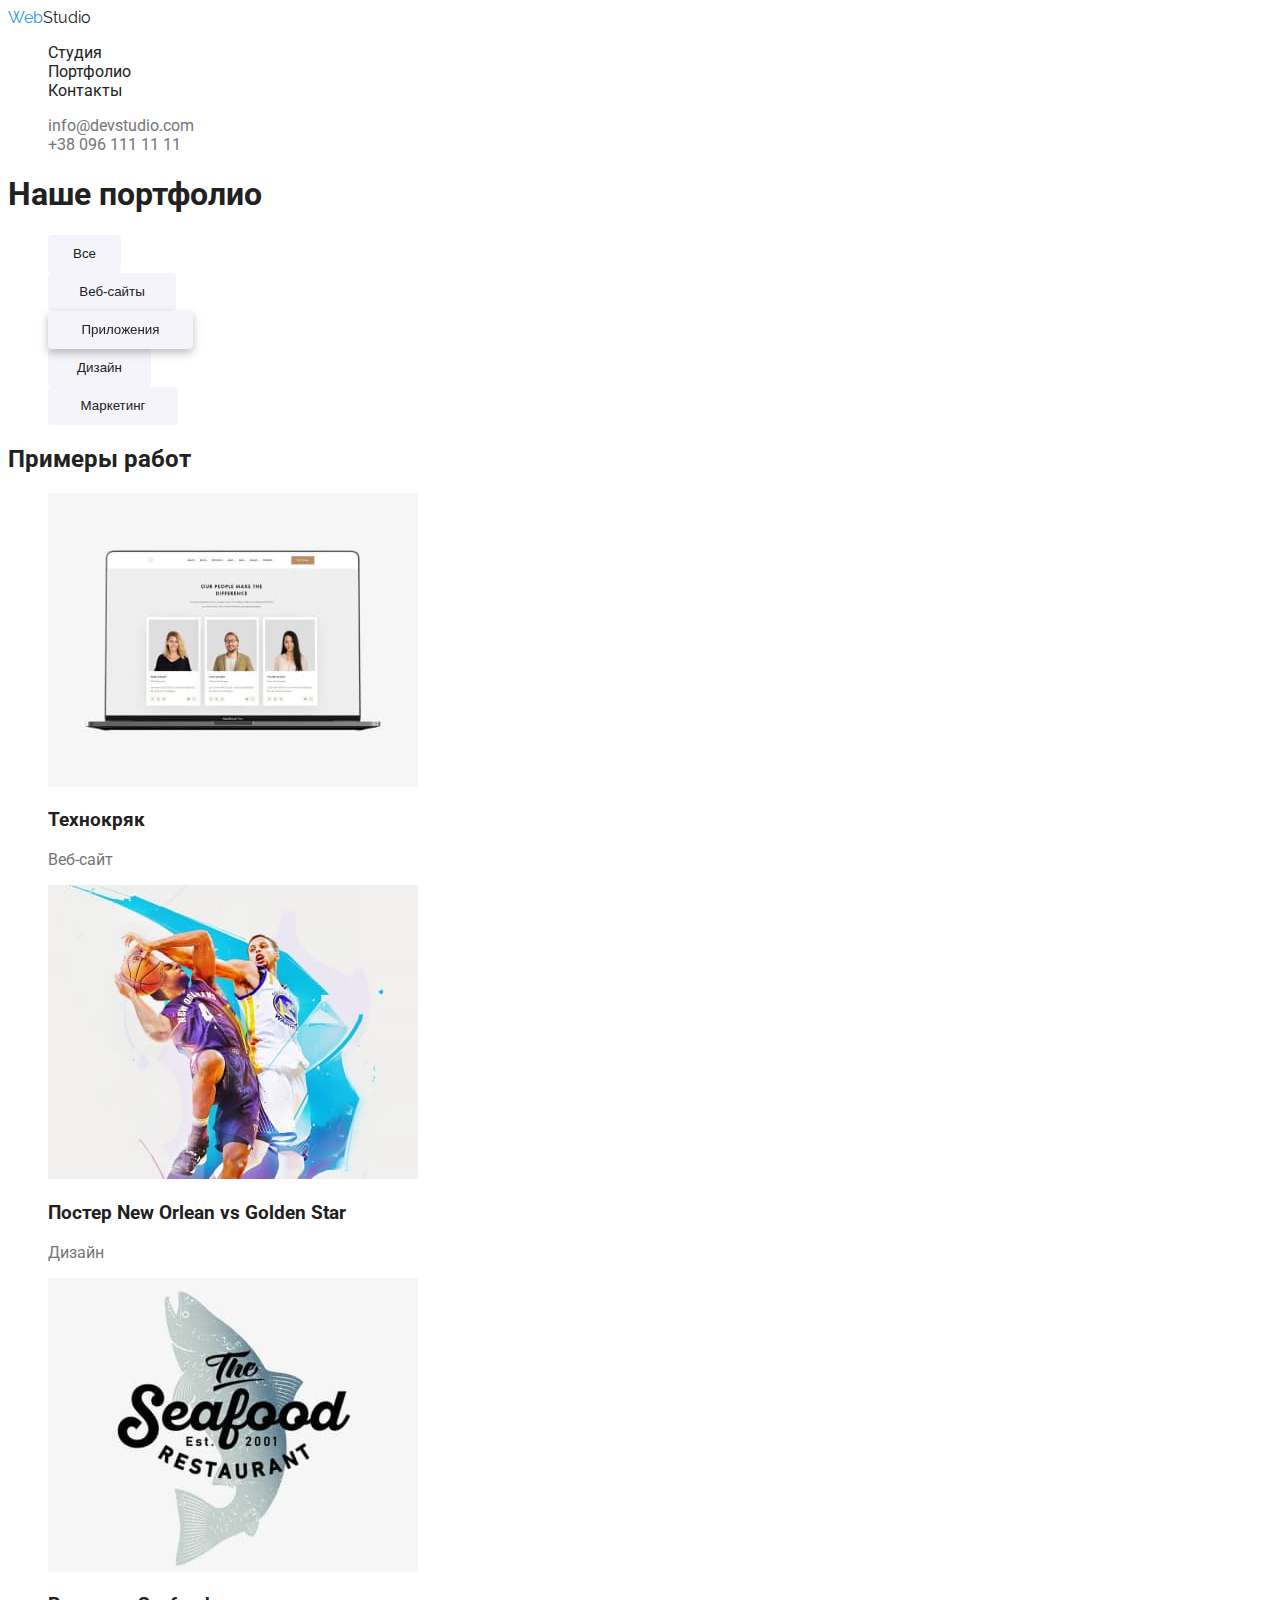
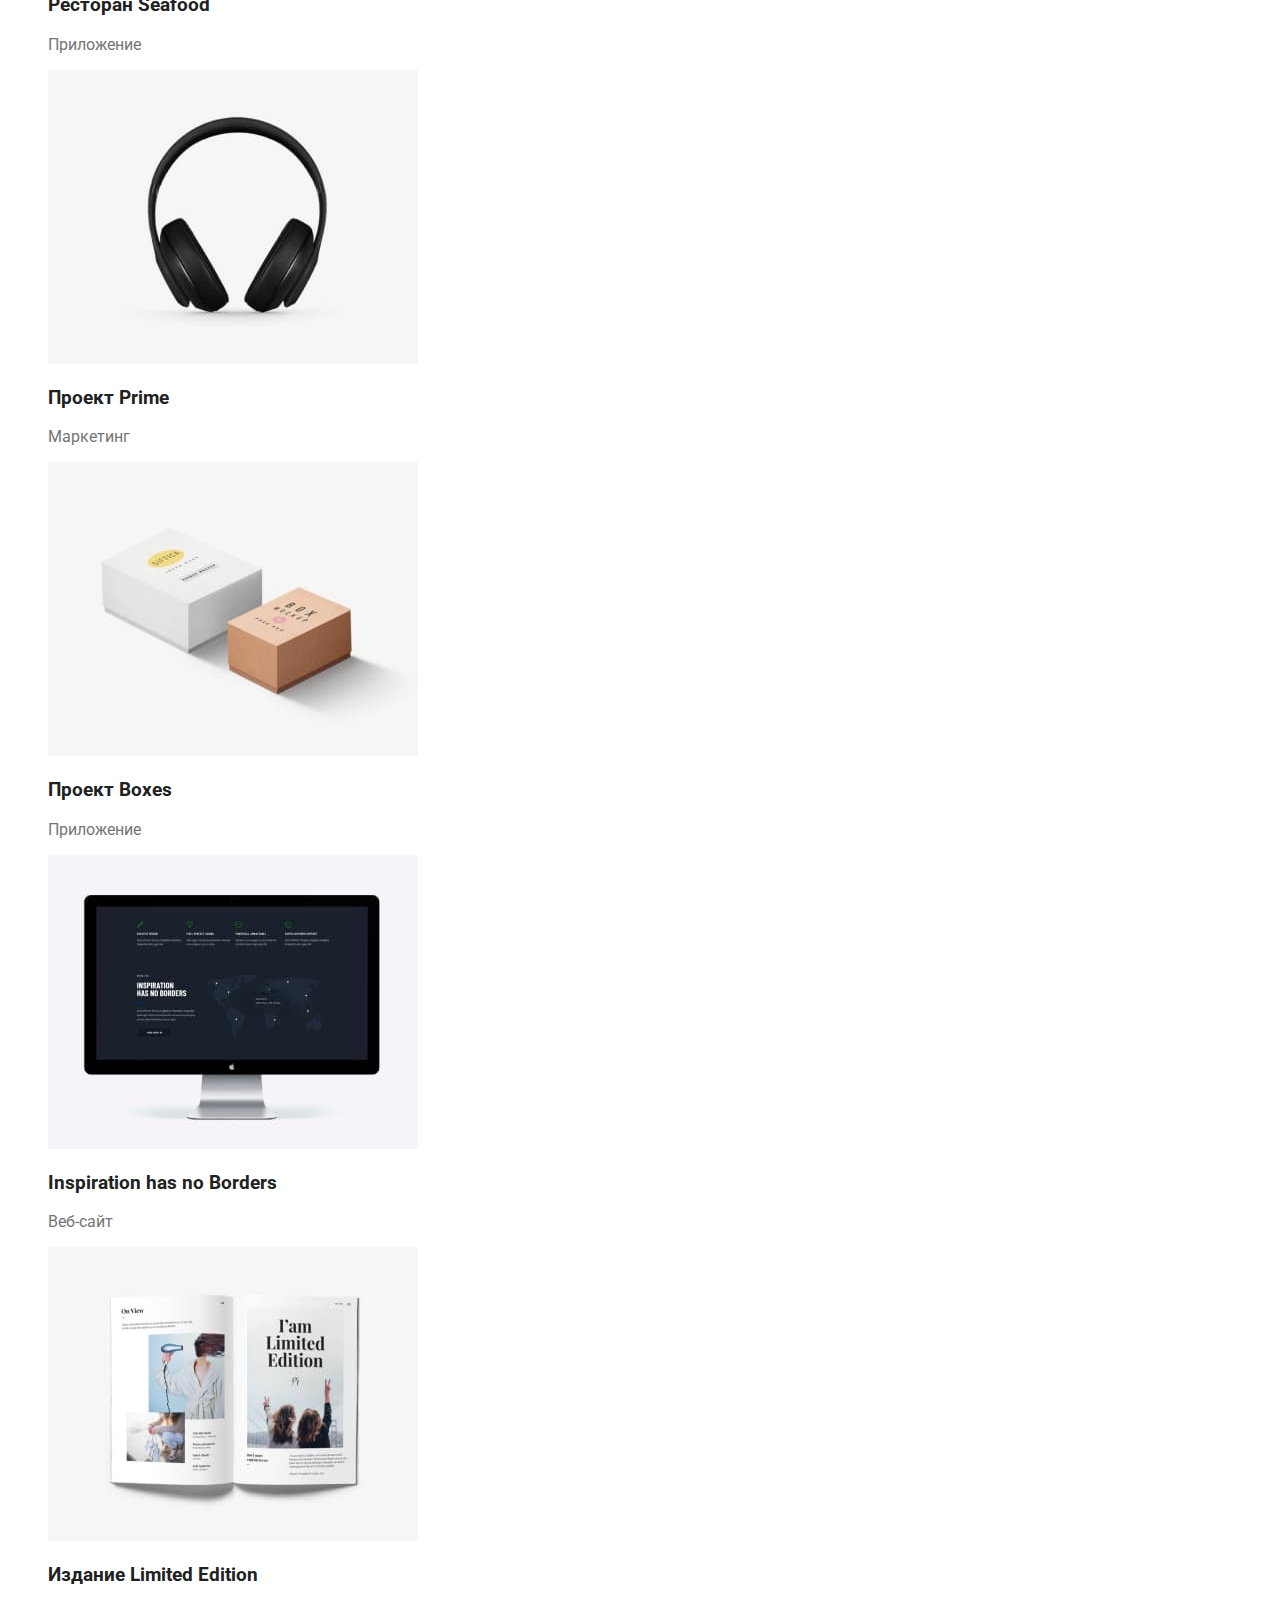
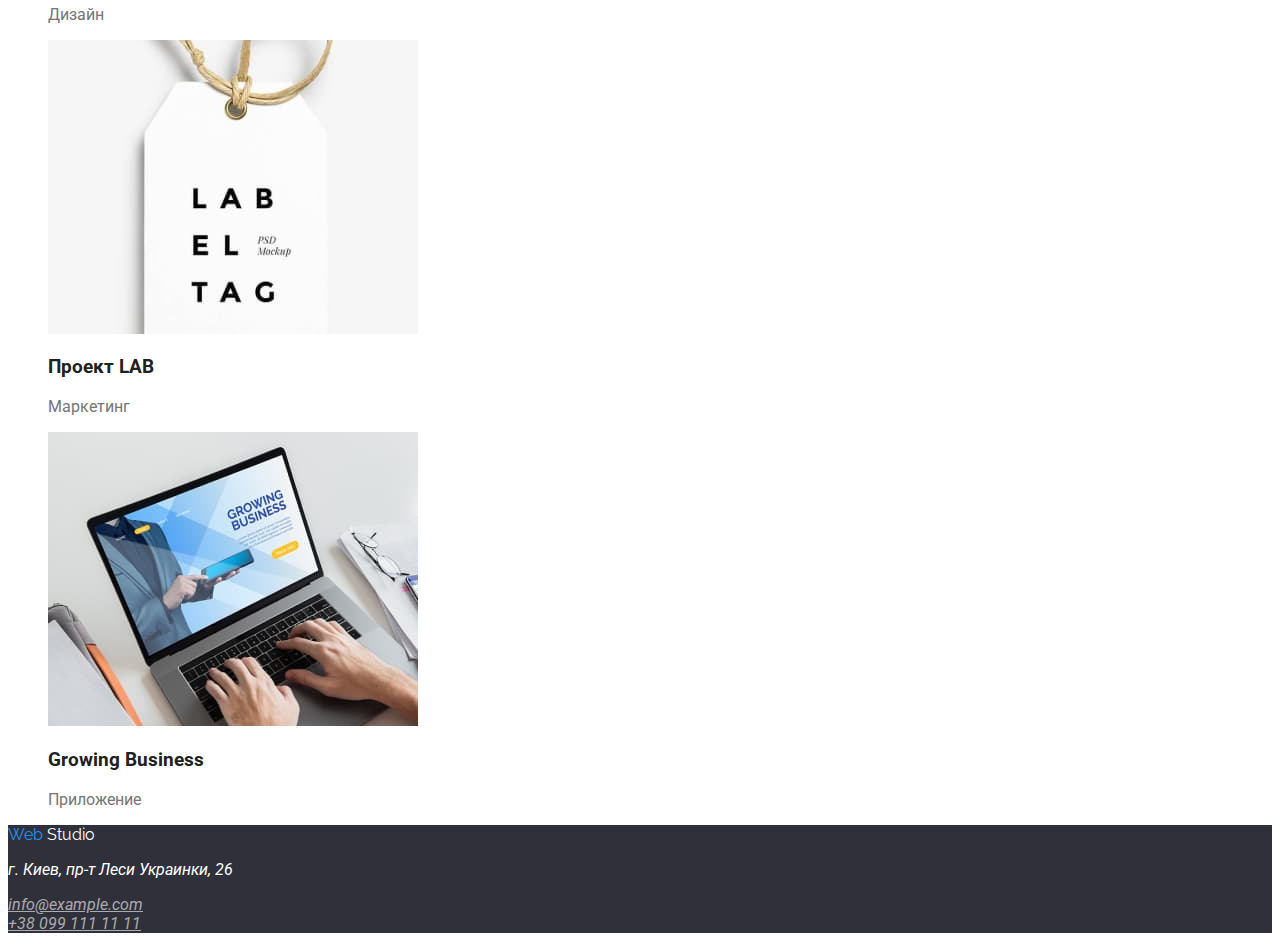
==== commit 79d8bc55: "13" ====
--- a/portfolio.html
+++ b/portfolio.html
@@ -78,7 +78,7 @@
               height="294"
             />
             <h3>Технокряк</h3>
-            <p>Веб-сайт</p>
+            <p class="ident-title">Веб-сайт</p>
           </li>
           <li>
             <img
@@ -88,7 +88,7 @@
               height="294"
             />
             <h3>Постер <span lang="en">New Orlean vs Golden Star</span></h3>
-            <p>Дизайн</p>
+            <p class="ident-title">Дизайн</p>
           </li>
           <li>
             <img
@@ -98,7 +98,7 @@
               height="294"
             />
             <h3>Ресторан <span lang="en">Seafood</span></h3>
-            <p>Приложение</p>
+            <p class="ident-title">Приложение</p>
           </li>
           <li>
             <img
@@ -108,7 +108,7 @@
               height="294"
             />
             <h3>Проект <span lang="en">Prime</span></h3>
-            <p>Маркетинг</p>
+            <p class="ident-title">Маркетинг</p>
           </li>
 
           <li>
@@ -119,7 +119,7 @@
               height="294"
             />
             <h3>Проект <span lang="en">Boxes</span></h3>
-            <p>Приложение</p>
+            <p class="ident-title">Приложение</p>
           </li>
           <li>
             <img
@@ -129,7 +129,7 @@
               height="294"
             />
             <h3 lang="en">Inspiration has no Borders</h3>
-            <p>Веб-сайт</p>
+            <p class="ident-title">Веб-сайт</p>
           </li>
           <li>
             <img
@@ -139,7 +139,7 @@
               height="294"
             />
             <h3>Издание <span lang="en">Limited Edition</span></h3>
-            <p>Дизайн</p>
+            <p class="ident-title">Дизайн</p>
           </li>
           <li>
             <img
@@ -149,7 +149,7 @@
               height="294"
             />
             <h3>Проект <span lang="en">LAB</span></h3>
-            <p>Маркетинг</p>
+            <p class="ident-title">Маркетинг</p>
           </li>
           <li>
             <img
@@ -159,7 +159,7 @@
               height="294"
             />
             <h3 lang="en">Growing Business</h3>
-            <p>Приложение</p>
+            <p class="ident-title">Приложение</p>
           </li>
         </ul>
       </section>
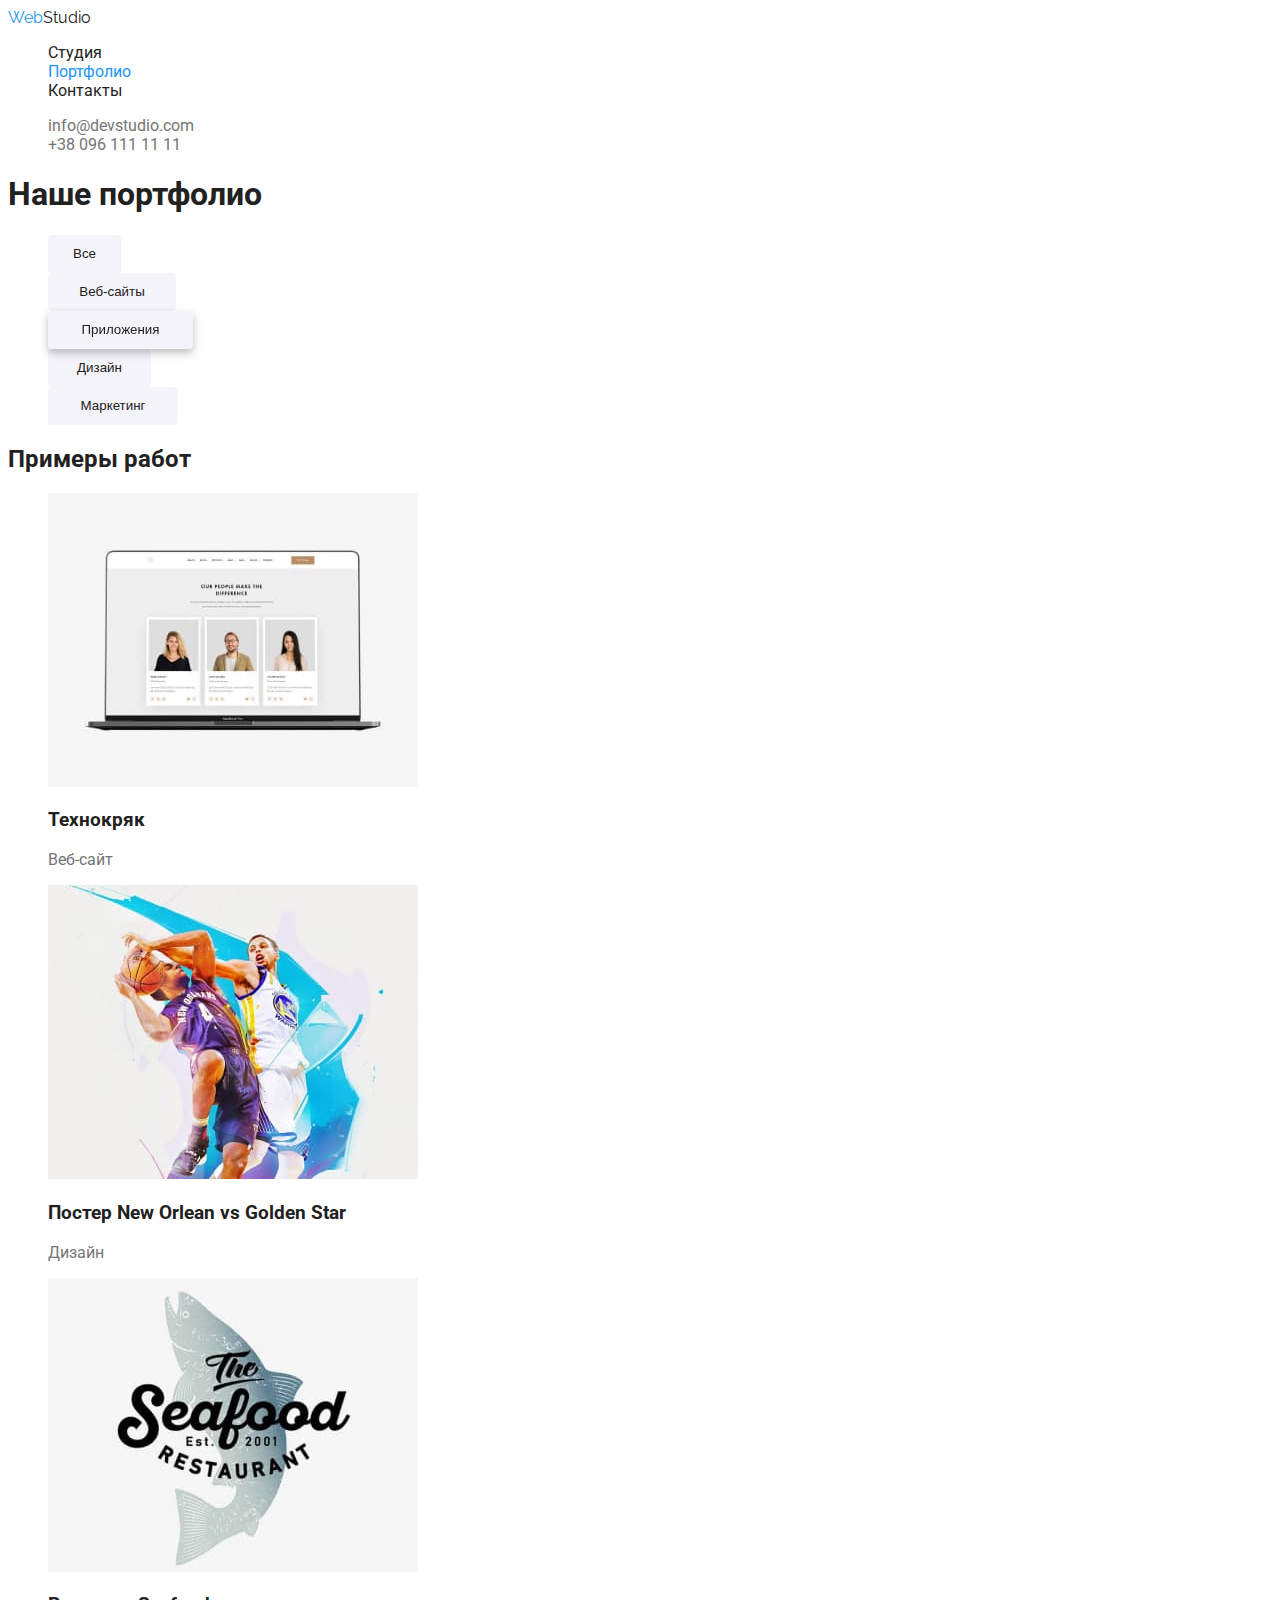
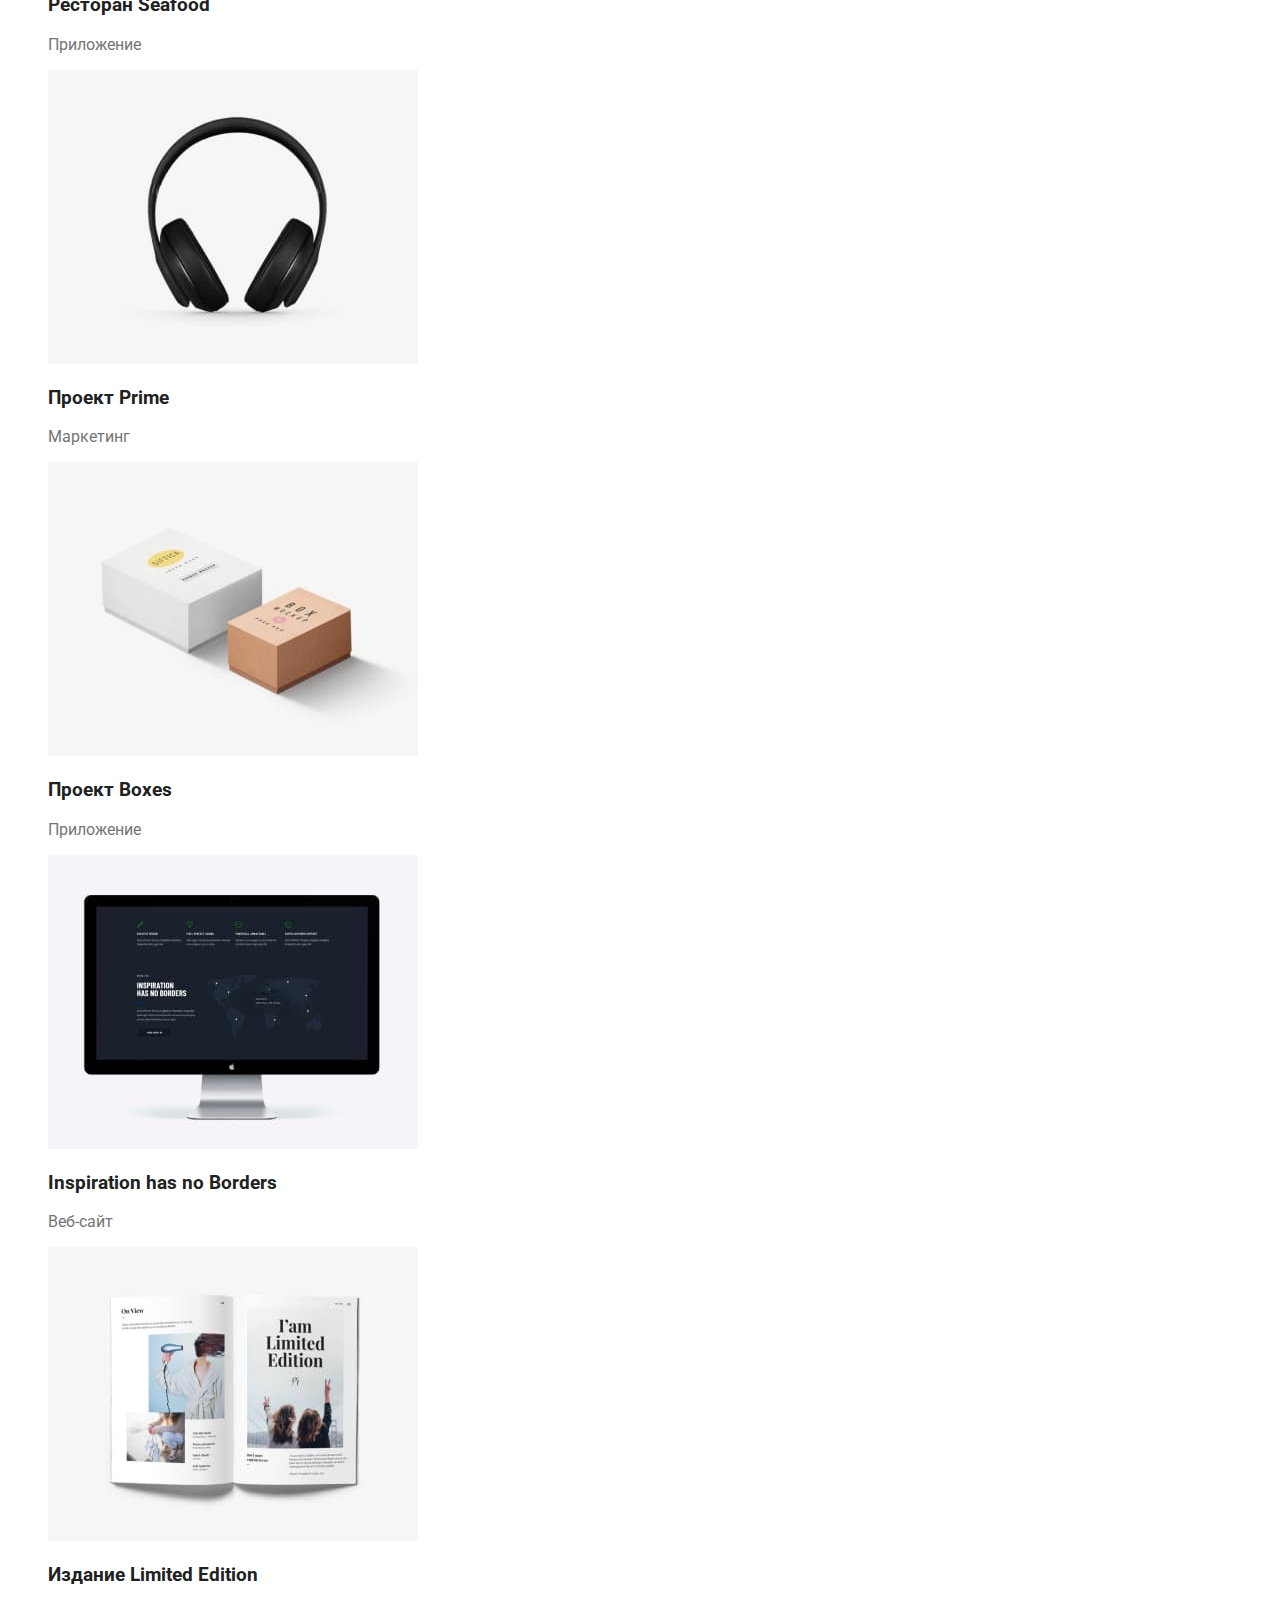
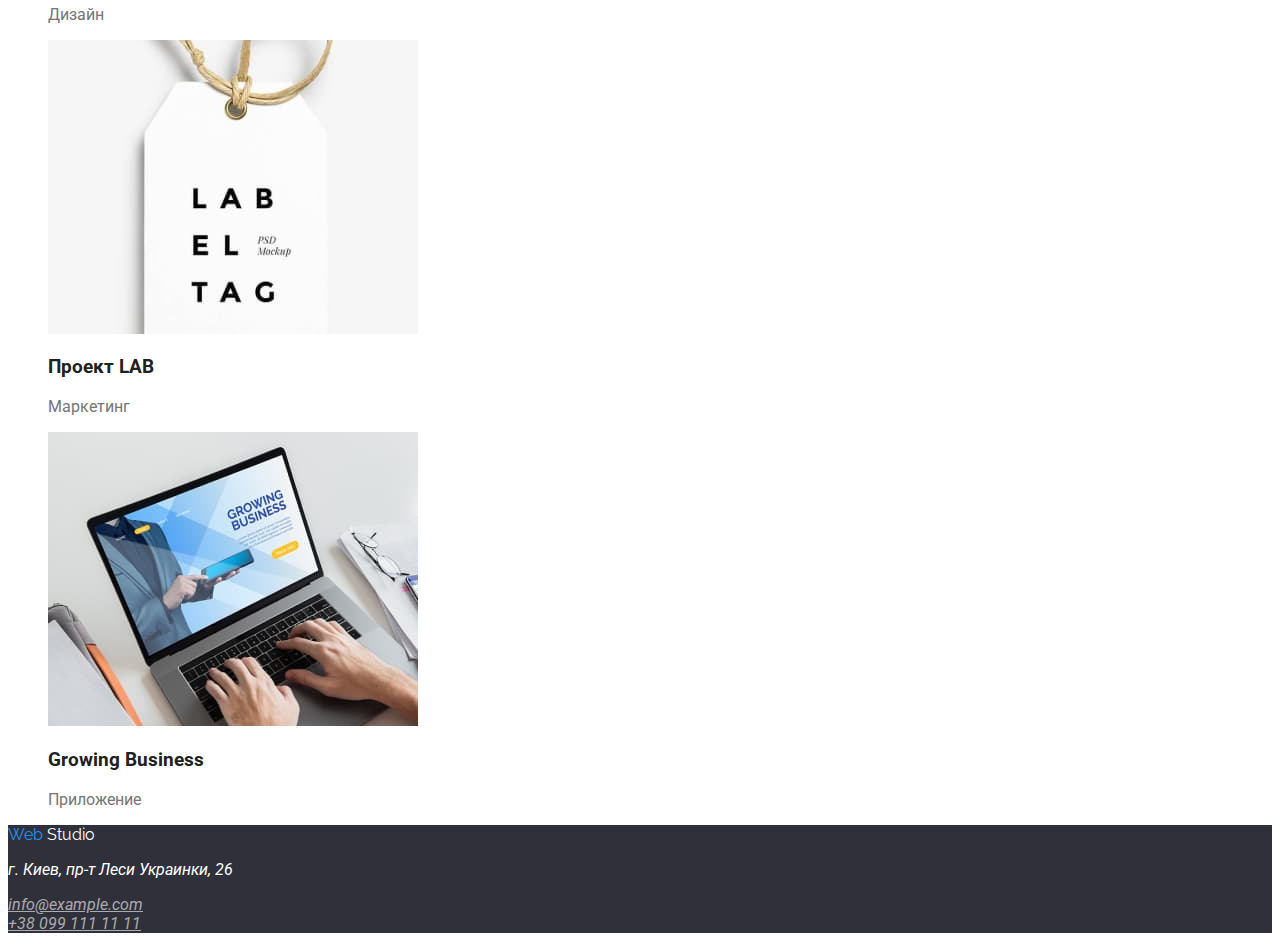
==== commit e5eff985: "14" ====
--- a/portfolio.html
+++ b/portfolio.html
@@ -23,7 +23,7 @@
         >
         <ul class="site-nav list">
           <li><a href="./index.html" class="link">Студия</a></li>
-          <li><a href="./portfolio.html" class="link">Портфолио</a></li>
+          <li><a href="./portfolio.html" class="link current">Портфолио</a></li>
           <li><a href="" class="link">Контакты</a></li>
         </ul>
       </nav>
--- a/css/styles.css
+++ b/css/styles.css
@@ -8,6 +8,7 @@
     --accent-color: #2196F3;
     --button-hero-shadow: (0px 4px 4px rgba(0, 0, 0, 0.15));
     --button-portfolio-shadow: drop-shadow(0px 4px 4px rgba(0, 0, 0, 0.25));
+    --button-accent-color:#188CE8;
 }
 
 body{
@@ -33,6 +34,10 @@
 .site-nav .link{
     color: var(--primary-text-color);
     text-decoration: none;
+}
+
+.site-nav .link.current{
+    color: var(--accent-color);
 }
 
 .site-nav .link:hover,
@@ -84,7 +89,8 @@
 
 .button.hero:hover,
 .button.hero:focus{
-cursor: pointer;
+    background-color: var(--button-accent-color);
+    cursor: pointer;
 }
 
 .button.portfolio{
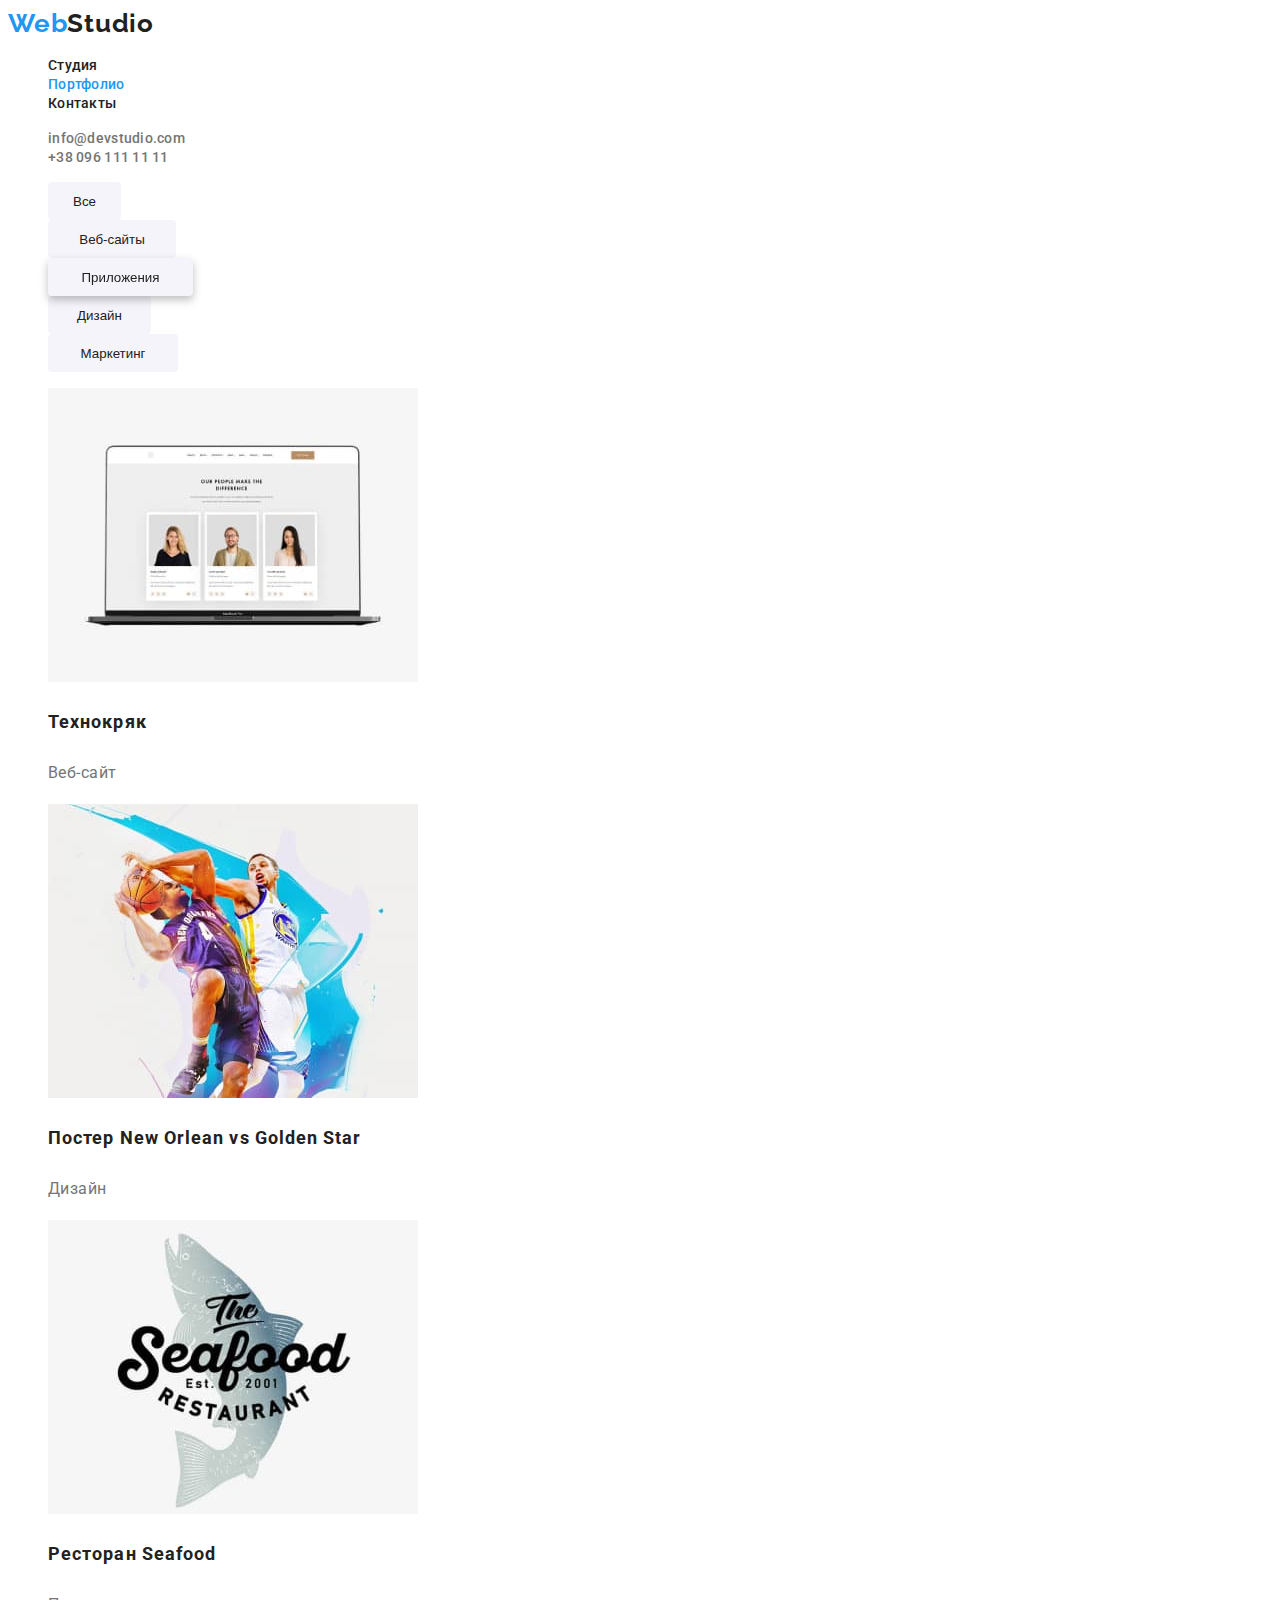
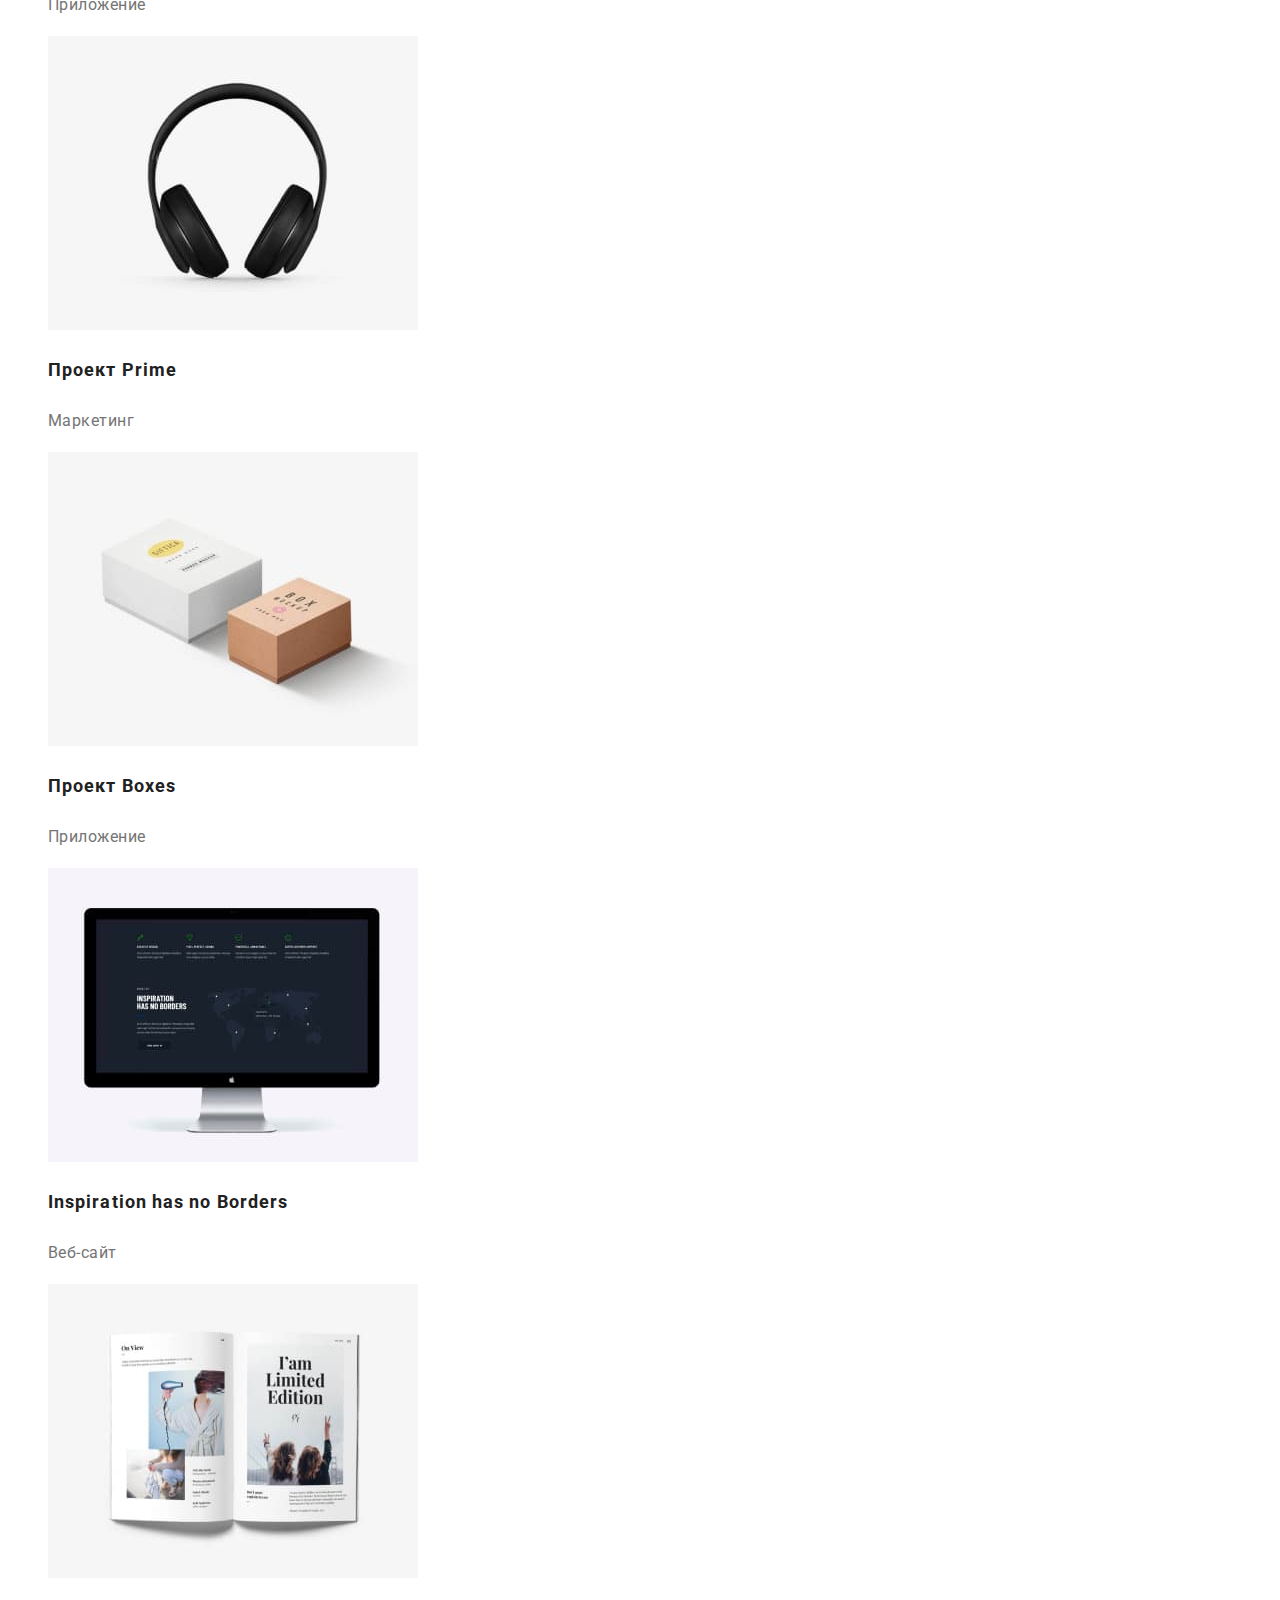
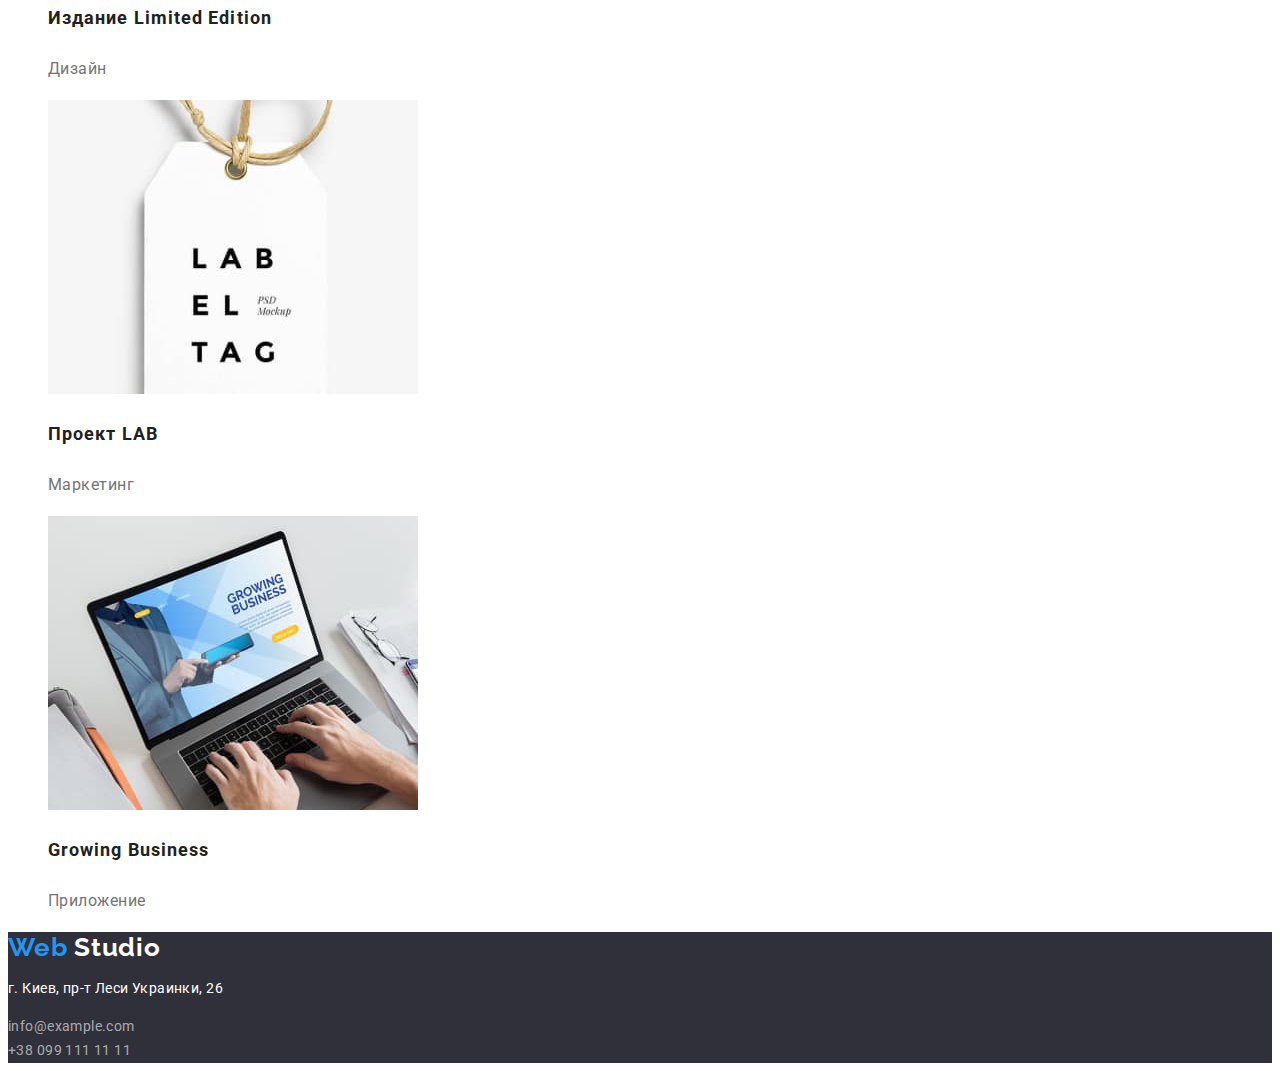
==== commit bc2aed3c: "text decoration final" ====
--- a/portfolio.html
+++ b/portfolio.html
@@ -42,7 +42,7 @@
 
     <main>
       <section>
-        <h1>Наше портфолио</h1>
+        <h1 class="section-title-none">Наше портфолио</h1>
         <ul class="portfolio list">
           <li>
             <button type="button" class="button portfolio all">Все</button>
@@ -68,7 +68,7 @@
             </button>
           </li>
         </ul>
-        <h2>Примеры работ</h2>
+        <h2 class="section-title-none">Примеры работ</h2>
         <ul class="example list">
           <li>
             <img
@@ -77,8 +77,8 @@
               width="370"
               height="294"
             />
-            <h3>Технокряк</h3>
-            <p class="ident-title">Веб-сайт</p>
+            <h3 class="portfolio-title">Технокряк</h3>
+            <p class="ident-title portfolio">Веб-сайт</p>
           </li>
           <li>
             <img
@@ -87,8 +87,10 @@
               width="370"
               height="294"
             />
-            <h3>Постер <span lang="en">New Orlean vs Golden Star</span></h3>
-            <p class="ident-title">Дизайн</p>
+            <h3 class="portfolio-title">
+              Постер <span lang="en">New Orlean vs Golden Star</span>
+            </h3>
+            <p class="ident-title portfolio">Дизайн</p>
           </li>
           <li>
             <img
@@ -97,8 +99,10 @@
               width="370"
               height="294"
             />
-            <h3>Ресторан <span lang="en">Seafood</span></h3>
-            <p class="ident-title">Приложение</p>
+            <h3 class="portfolio-title">
+              Ресторан <span lang="en">Seafood</span>
+            </h3>
+            <p class="ident-title portfolio">Приложение</p>
           </li>
           <li>
             <img
@@ -107,8 +111,8 @@
               width="370"
               height="294"
             />
-            <h3>Проект <span lang="en">Prime</span></h3>
-            <p class="ident-title">Маркетинг</p>
+            <h3 class="portfolio-title">Проект <span lang="en">Prime</span></h3>
+            <p class="ident-title portfolio">Маркетинг</p>
           </li>
 
           <li>
@@ -118,8 +122,8 @@
               width="370"
               height="294"
             />
-            <h3>Проект <span lang="en">Boxes</span></h3>
-            <p class="ident-title">Приложение</p>
+            <h3 class="portfolio-title">Проект <span lang="en">Boxes</span></h3>
+            <p class="ident-title portfolio">Приложение</p>
           </li>
           <li>
             <img
@@ -128,8 +132,10 @@
               width="370"
               height="294"
             />
-            <h3 lang="en">Inspiration has no Borders</h3>
-            <p class="ident-title">Веб-сайт</p>
+            <h3 lang="en" class="portfolio-title">
+              Inspiration has no Borders
+            </h3>
+            <p class="ident-title portfolio">Веб-сайт</p>
           </li>
           <li>
             <img
@@ -138,8 +144,10 @@
               width="370"
               height="294"
             />
-            <h3>Издание <span lang="en">Limited Edition</span></h3>
-            <p class="ident-title">Дизайн</p>
+            <h3 class="portfolio-title">
+              Издание <span lang="en">Limited Edition</span>
+            </h3>
+            <p class="ident-title portfolio">Дизайн</p>
           </li>
           <li>
             <img
@@ -148,8 +156,8 @@
               width="370"
               height="294"
             />
-            <h3>Проект <span lang="en">LAB</span></h3>
-            <p class="ident-title">Маркетинг</p>
+            <h3 class="portfolio-title">Проект <span lang="en">LAB</span></h3>
+            <p class="ident-title portfolio">Маркетинг</p>
           </li>
           <li>
             <img
@@ -158,8 +166,8 @@
               width="370"
               height="294"
             />
-            <h3 lang="en">Growing Business</h3>
-            <p class="ident-title">Приложение</p>
+            <h3 lang="en" class="portfolio-title">Growing Business</h3>
+            <p class="ident-title portfolio">Приложение</p>
           </li>
         </ul>
       </section>
--- a/css/styles.css
+++ b/css/styles.css
@@ -8,20 +8,30 @@
     --accent-color: #2196F3;
     --button-hero-shadow: (0px 4px 4px rgba(0, 0, 0, 0.15));
     --button-portfolio-shadow: drop-shadow(0px 4px 4px rgba(0, 0, 0, 0.25));
+    --button-portfolio-shadow-active: 0px 3px 1px rgba(0, 0, 0, 0.1),
+        0px 1px 2px rgba(0, 0, 0, 0.08),
+        0px 2px 2px rgba(0, 0, 0, 0.12);
     --button-accent-color:#188CE8;
-}
+    --font-family-primary: 'Roboto';
+}
+
+/* Base */
 
 body{
+    font-family: var(--font-family-primary), Verdana, Tahoma, arial, sans-serif;
+    font-weight: 400;
     background-color: var(--primary-background-color);
     color: var(--primary-text-color);
-    font-family: 'Raleway', sans-serif;
-    font-family: 'Roboto', sans-serif;
 }
 
 
 /* Site-nav */
 .logo{
     font-family: 'Raleway';
+    font-weight: 700;
+    font-size: 26px;
+    line-height: 1.2;
+    letter-spacing: 0.03em;
     text-decoration: none;
     color: var(--accent-color);
 
@@ -32,8 +42,12 @@
 }
 
 .site-nav .link{
+    font-weight: 500;
+    font-size: 14px;
+    line-height:1.1;
+    letter-spacing: 0.02em;
+    text-decoration: none;
     color: var(--primary-text-color);
-    text-decoration: none;
 }
 
 .site-nav .link.current{
@@ -51,8 +65,12 @@
 /* Header contact */
 
 .header-contact .contact{
+    font-weight: 500;
+    font-size: 14px;
+    line-height:1.1;
+    letter-spacing: 0.02em;
+    text-decoration: none;
     color: var(--title-text-color);
-    text-decoration: none;
 }
 
 .header-contact .contact:hover,
@@ -66,6 +84,11 @@
 }
 
 .hero-title{
+    font-size: 44px;
+    line-height: 1.36;
+    text-align: center;
+    letter-spacing: 0.06em;
+    text-transform: uppercase;
     color: var(--primary-background-color);
 }
 
@@ -81,10 +104,16 @@
     height: 50px;
     left: 700px;
     top: 430px;
+
+    font-family: var(--font-family-primary);
+    font-weight: 700;
+    font-size: 16px;
+    line-height: 1.875;
+    align-items: center;
+    text-align: center;
     color: var(--primary-background-color);
     background-color: var(--accent-color);
     box-shadow: var(--button-hero-shadow);
-    
 }
 
 .button.hero:hover,
@@ -103,6 +132,7 @@
     background-color: var(--accent-color);
     color: var(--primary-background-color);
     cursor: pointer;
+    box-shadow: var(--button-portfolio-shadow-active)
 }
 
 .button.all{
@@ -147,6 +177,51 @@
     color: var(--title-text-color);
 }
 
+.ident-title.description{
+    font-size: 14px;
+    line-height: 1.7;
+    letter-spacing: 0.03em;
+}
+
+.ident-title.team{
+    font-size: 16px;
+    line-height: 1.2;
+    text-align: center;
+    letter-spacing: 0.03em;
+}
+
+.ident-title.portfolio{
+    font-size: 16px;
+    line-height: 1.875;
+    letter-spacing: 0.03em;
+}
+
+.section-title-none{
+    display: none;
+}
+.feachers-title{
+    font-weight: 700;
+    font-size: 14px;
+    line-height: 1.14;
+    letter-spacing: 0.03em;
+    text-transform: uppercase
+}
+
+.section-title{
+    font-weight: 700;
+    font-size: 36px;
+    line-height:1.16;
+    text-align: center;
+    letter-spacing: 0.03em;
+}
+
+/* main portfolio */
+.portfolio-title{
+    font-size: 18px;
+    line-height: 2;
+    letter-spacing: 0.06em;
+}
+
 /* Our team */
 .section.team{
     background-color: var(--acccent-background-color);
@@ -156,6 +231,14 @@
     background-color: var(--primary-background-color);
 }
 
+.name-team{
+    font-weight: 500;
+    font-size: 16px;
+    line-height: 1.2;
+    text-align: center;
+    letter-spacing: 0.03em;
+}
+
 /* Footer */
 .footer{
     background-color: var(--alternative-background-color);
@@ -167,10 +250,19 @@
 
 .footer-adress{
     color: var(--primary-background-color);
+    font-style: normal;
+    font-size: 14px;
+    line-height:1.7;
+    letter-spacing: 0.03em;
 }
 
 .footer-contact{
-        color: var(--alternative-text-color);
+    color: var(--alternative-text-color);
+    font-style: normal;
+    text-decoration: none;
+    font-size: 14px;
+    line-height: 1.7;
+    letter-spacing: 0.03em;
 }
 .footer-contact:hover{
     color: var(--accent-color);
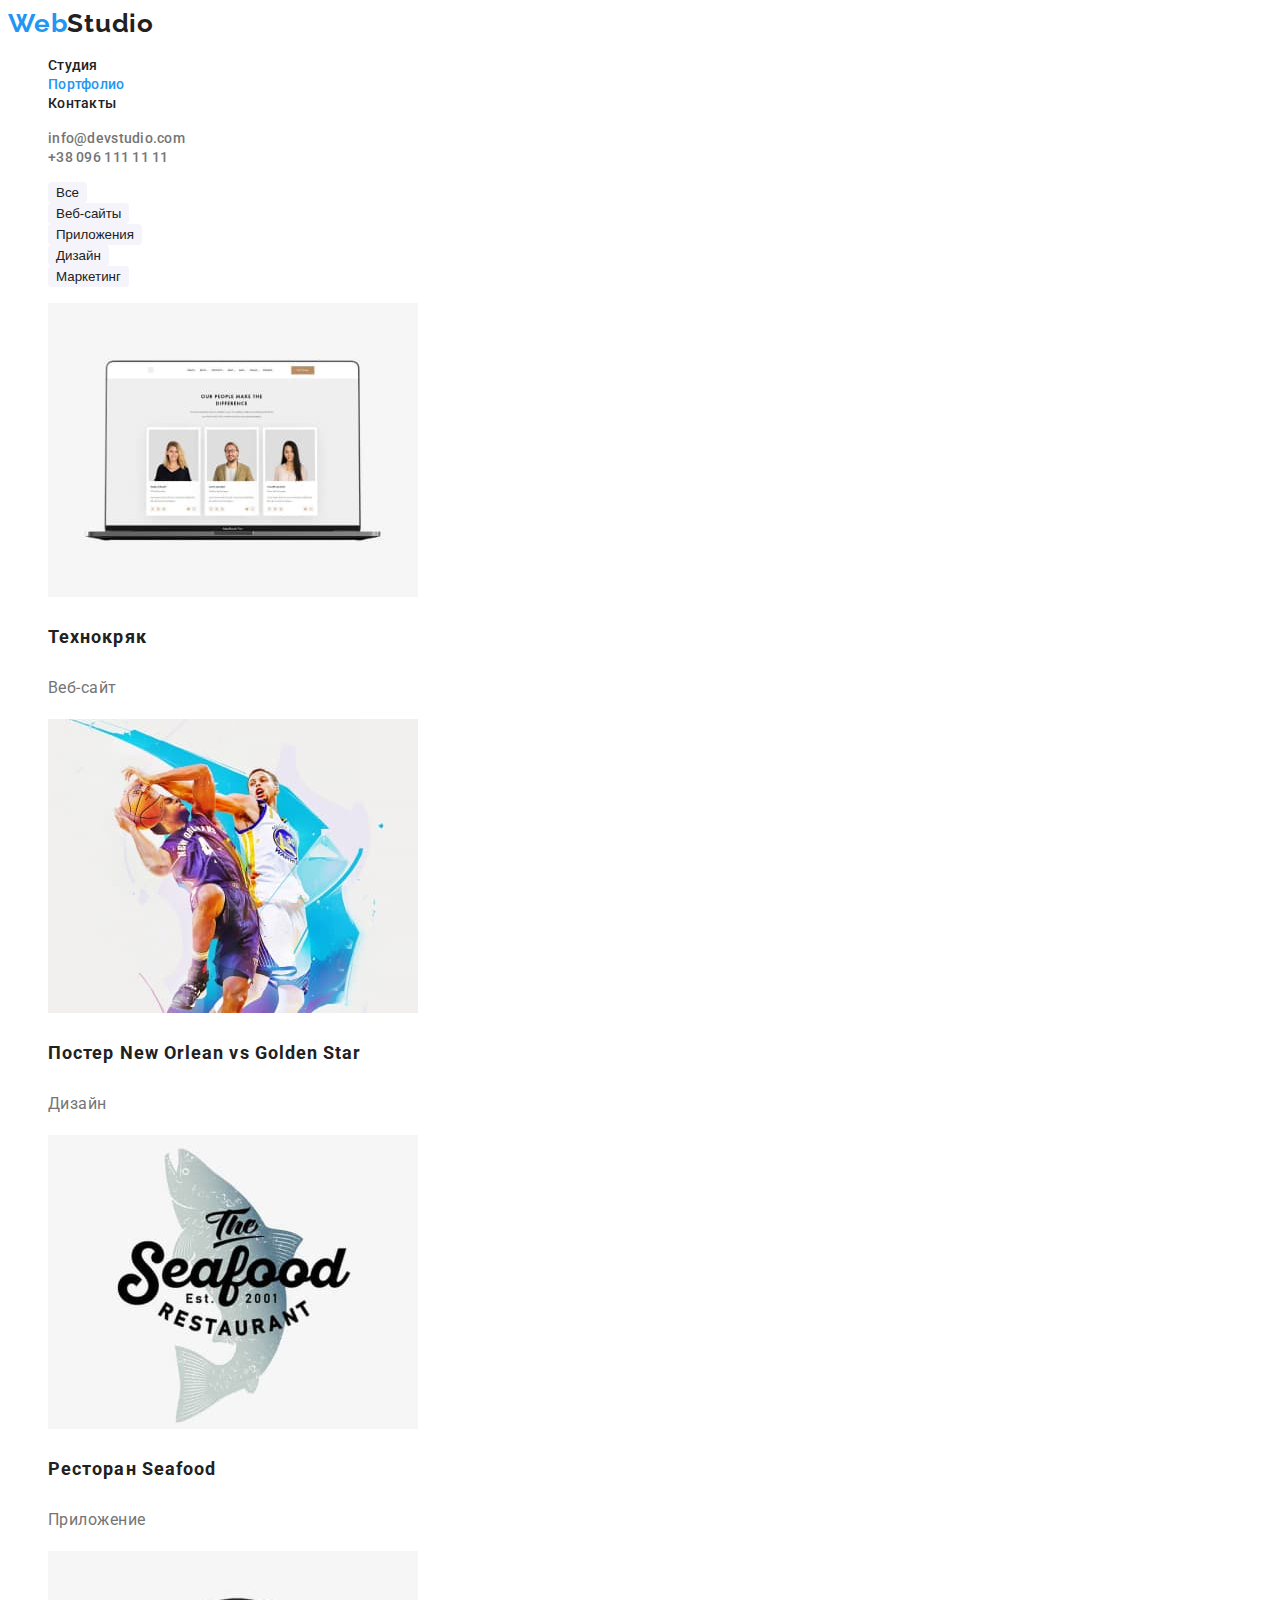
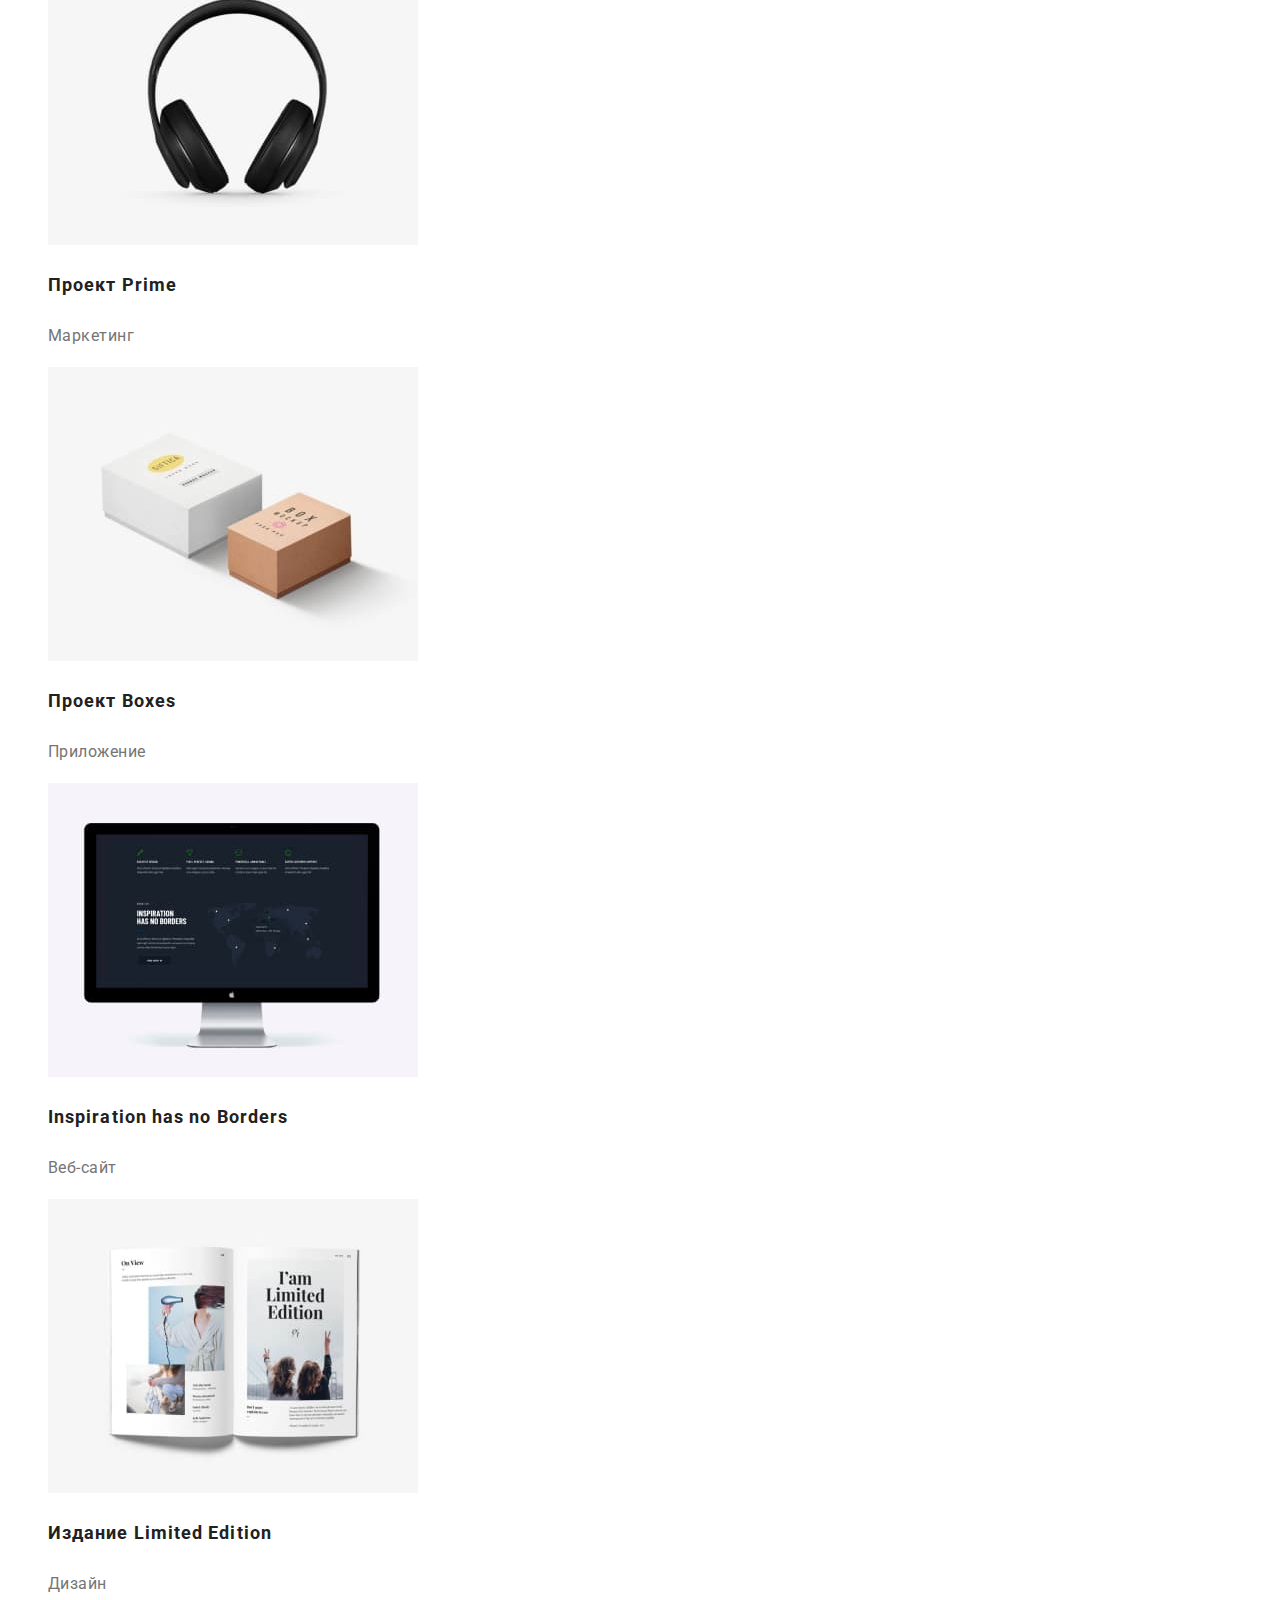
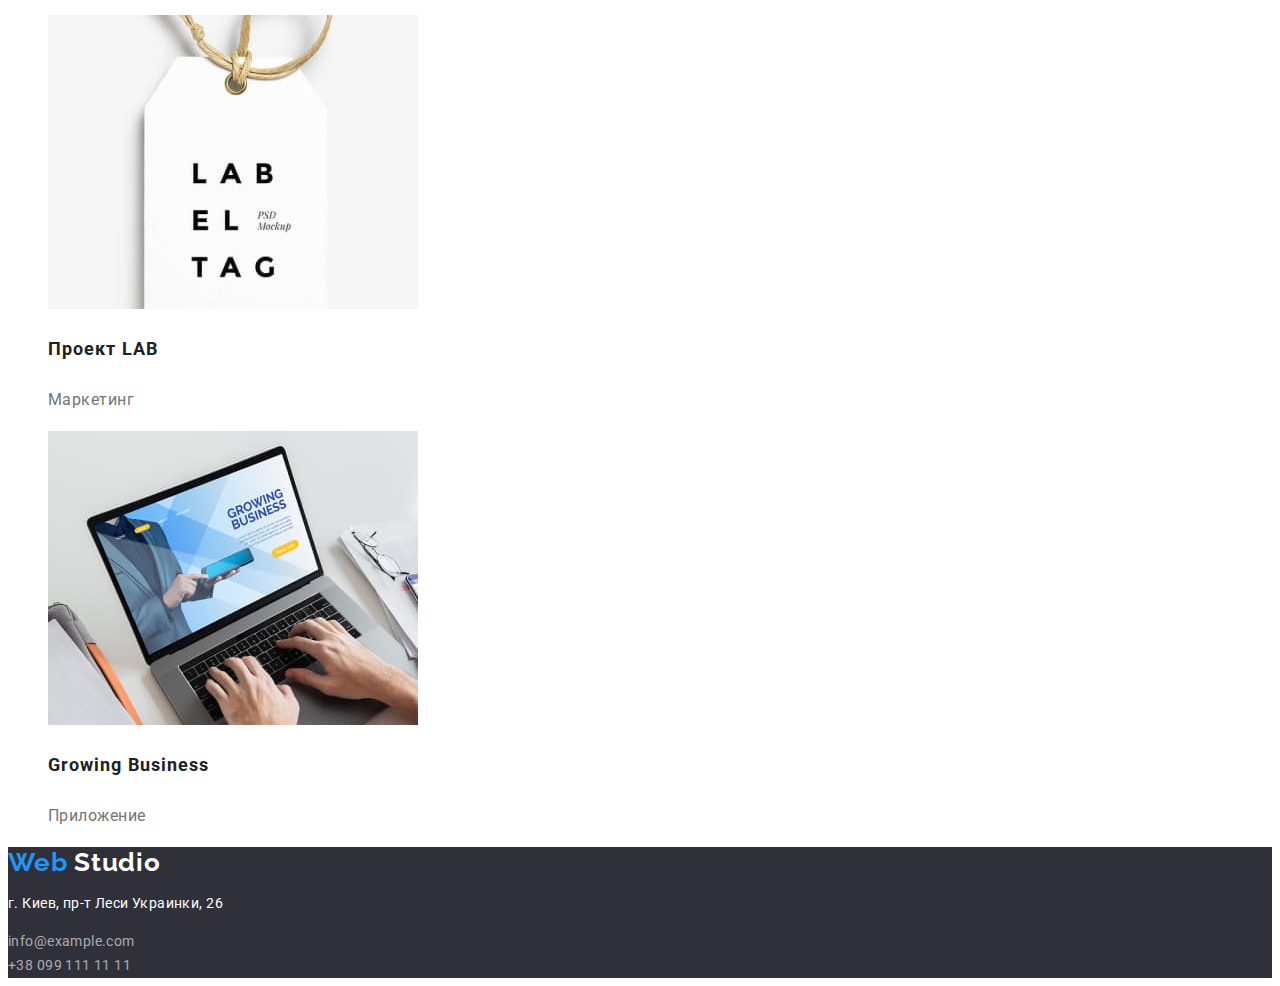
==== commit 45e3f5f6: "fixes homework" ====
--- a/portfolio.html
+++ b/portfolio.html
@@ -5,13 +5,13 @@
     <meta http-equiv="X-UA-Compatible" content="IE=edge" />
     <meta name="viewport" content="width=device-width, initial-scale=1.0" />
     <title>Web Studio (Version 2.1)</title>
-    <link rel="stylesheet" href="./css/styles.css" />
     <link rel="preconnect" href="https://fonts.googleapis.com" />
     <link rel="preconnect" href="https://fonts.gstatic.com" crossorigin />
     <link
       href="https://fonts.googleapis.com/css2?family=Raleway:wght@700&family=Roboto:wght@400;500;700;900&display=swap"
       rel="stylesheet"
     />
+    <link rel="stylesheet" href="./css/styles.css" />
   </head>
 
   <body>
--- a/css/styles.css
+++ b/css/styles.css
@@ -84,13 +84,14 @@
 }
 
 .hero-title{
+    font-weight: 900;
     font-size: 44px;
     line-height: 1.36;
     text-align: center;
     letter-spacing: 0.06em;
     text-transform: uppercase;
     color: var(--primary-background-color);
-}
+}   
 
 /* Buttons */
 
@@ -100,10 +101,10 @@
 }
 
 .button.hero{
-    width: 200px;
+    /* width: 200px;
     height: 50px;
     left: 700px;
-    top: 430px;
+    top: 430px; */
 
     font-family: var(--font-family-primary);
     font-weight: 700;
@@ -134,7 +135,7 @@
     cursor: pointer;
     box-shadow: var(--button-portfolio-shadow-active)
 }
-
+/* 
 .button.all{
     width: 73px;
     height: 38px;
@@ -169,7 +170,7 @@
     height: 38px;
     left: 976px;
     top: 174px;;
-}
+} */
 
 
 /* Body */
@@ -246,6 +247,10 @@
 
 .logo-footer{
     color: var(--primary-background-color);
+    /* font-weight: 700;
+    font-size: 26px;
+    line-height: 1.2;
+    letter-spacing: 0.03em; */
 }
 
 .footer-adress{
